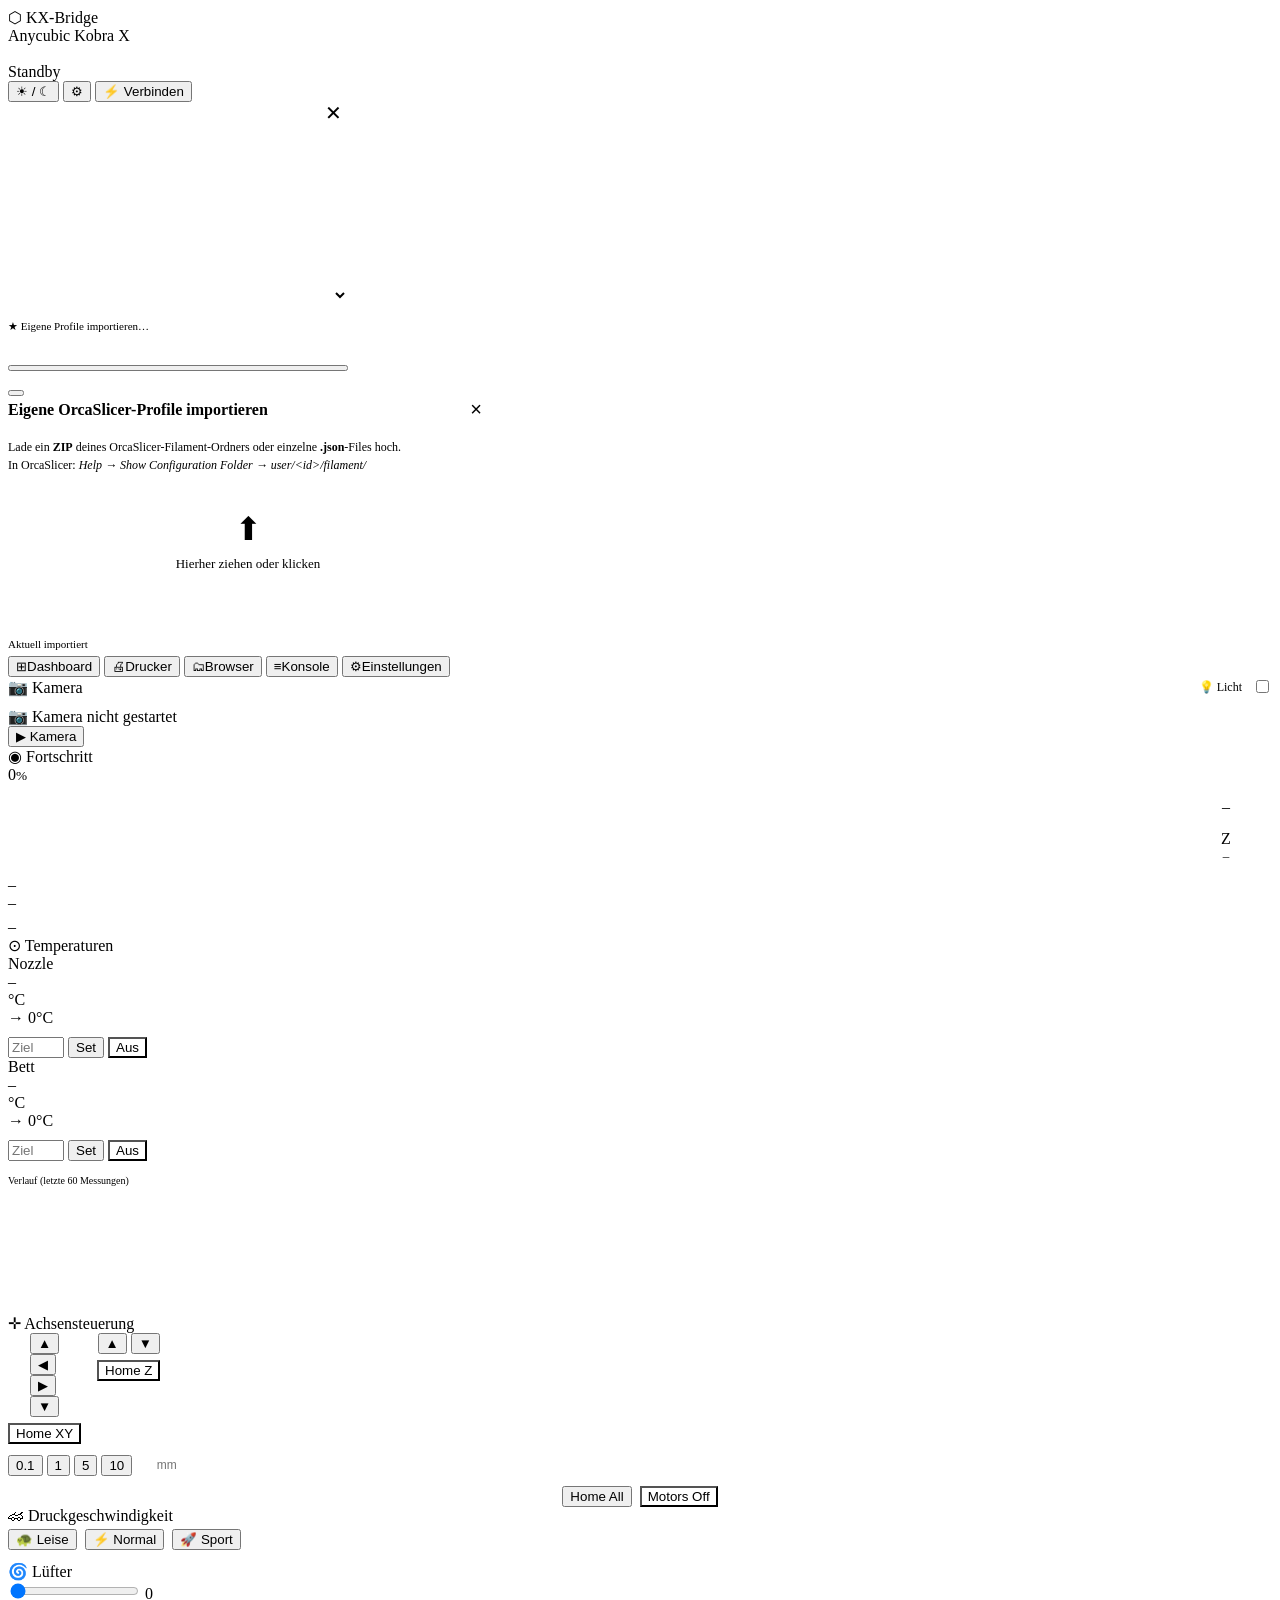
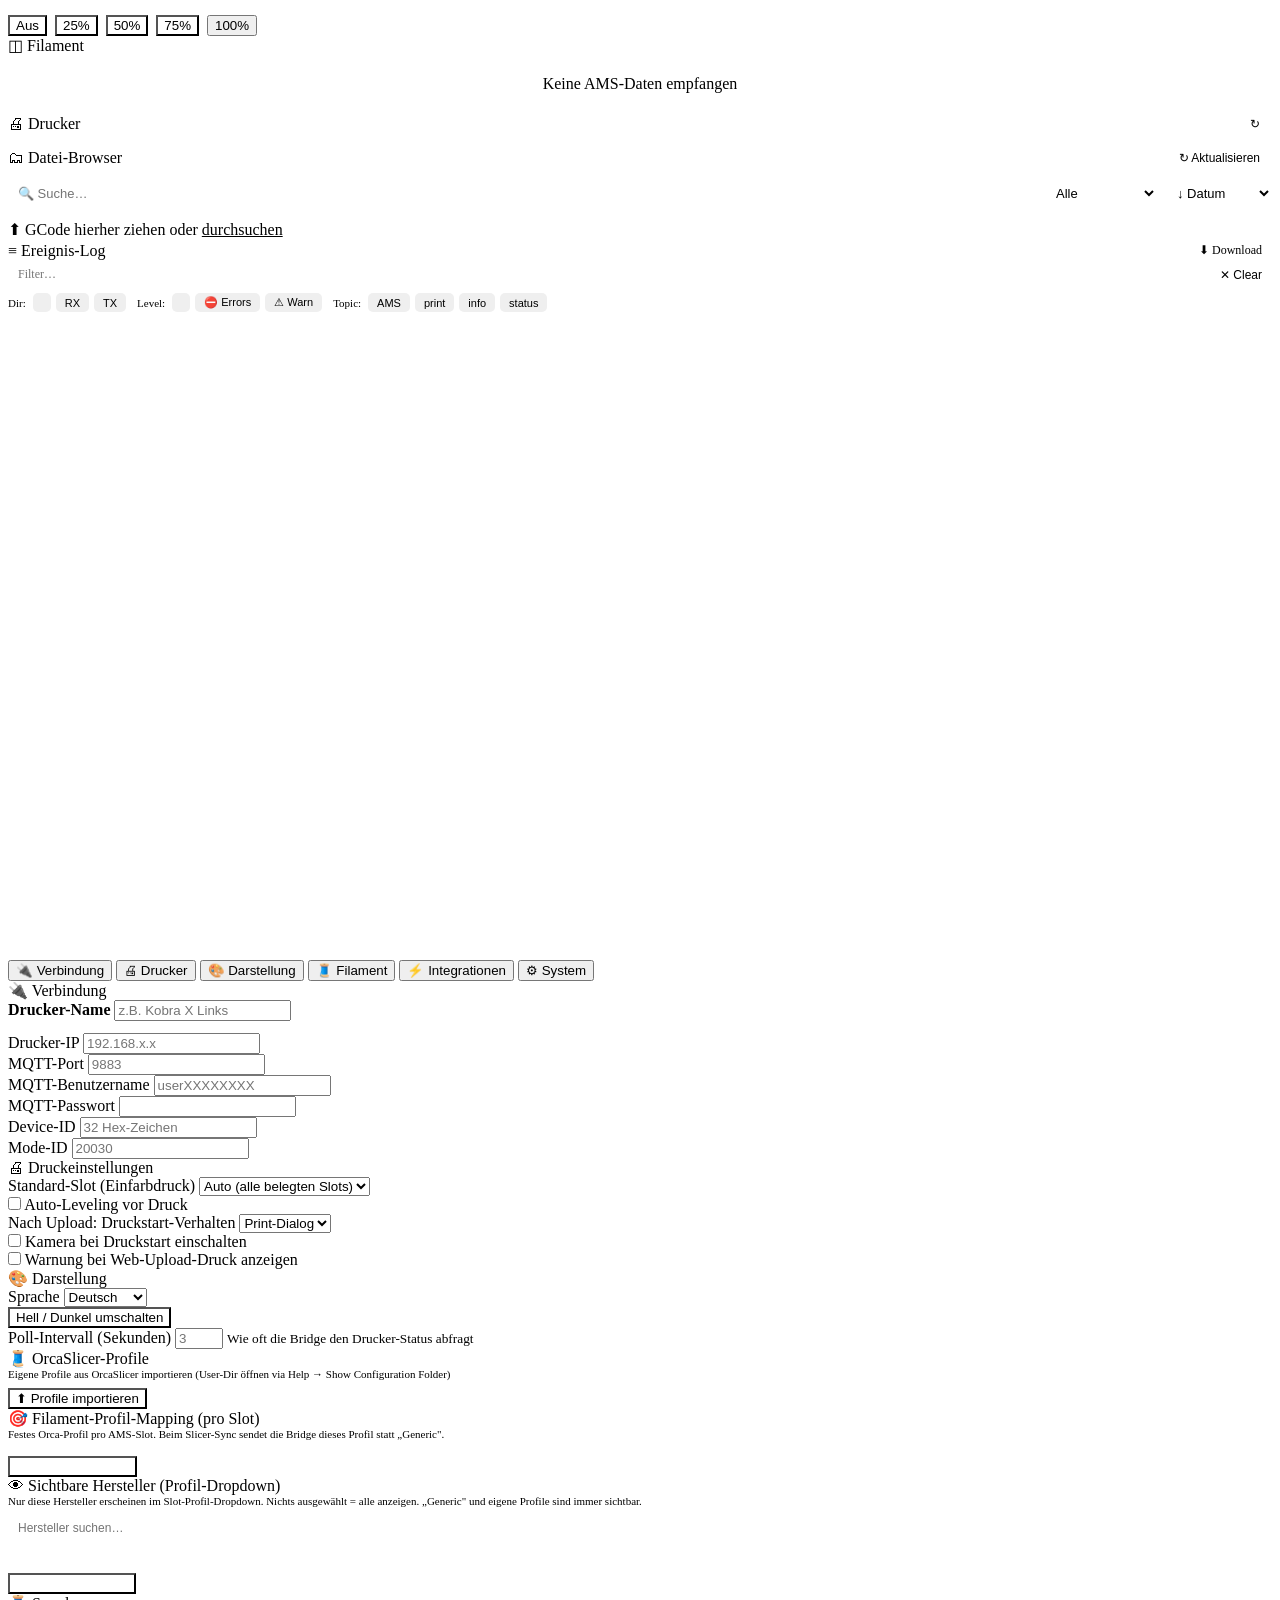
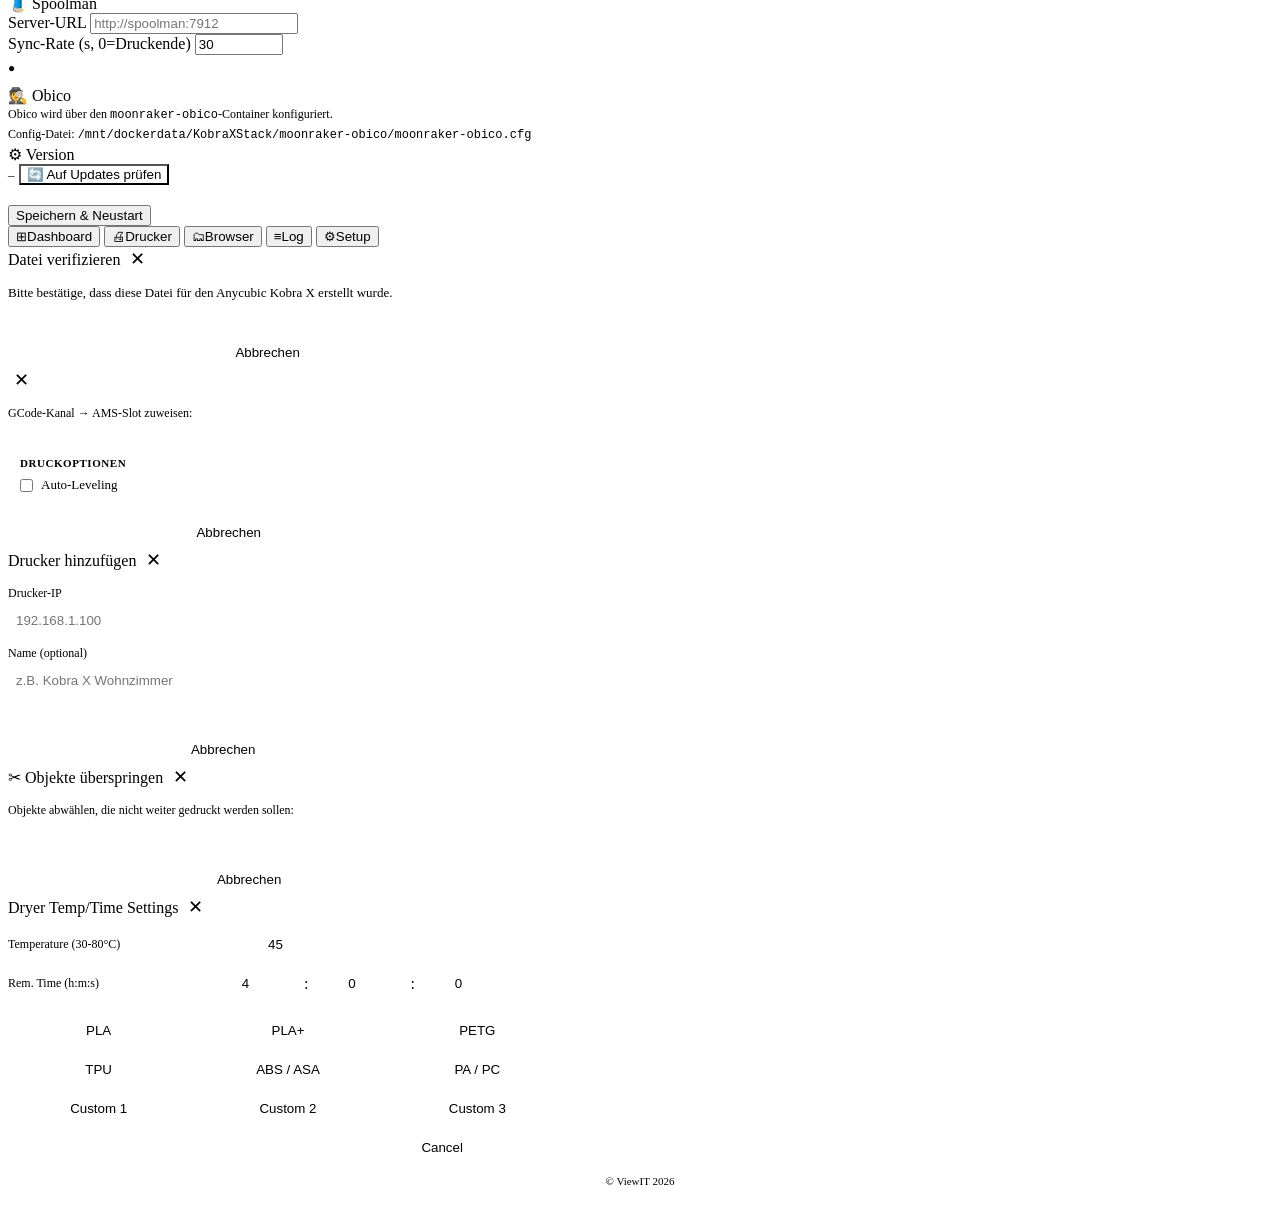
==== web/themes/default/index.html @ 74fc2dda "feat: color picker, unified UI styling, filament mismatch detection, Spoolman slot assignment - Slot" ====
<!DOCTYPE html>
<html lang="de" data-theme="dark">
<head>
<meta charset="utf-8">
<meta name="viewport" content="width=device-width,initial-scale=1">
<title>KX-Bridge</title>
<link rel="stylesheet" href="/kx/ui/style.css">
<link rel="stylesheet" href="/kx/ui/lib/pickr-nano.min.css">
<script src="/kx/ui/lib/pickr.min.js"></script>
<body>

<div id="conn-error-banner" style="display:none;background:#c0392b;color:#fff;padding:10px 18px;font-size:14px;text-align:center;position:sticky;top:0;z-index:999;"></div>
<div id="file-ready-banner" style="display:none;background:#1a6e3c;color:#fff;padding:10px 18px;font-size:14px;text-align:center;position:sticky;top:0;z-index:998;display:none;align-items:center;justify-content:center;gap:12px;flex-wrap:wrap">
  <span>📄 <span id="file-ready-name"></span></span>
  <button id="file-ready-btn" onclick="startReadyFile()"
    style="padding:5px 16px;background:#fff;color:#1a6e3c;border:none;border-radius:6px;font-weight:700;cursor:pointer;font-size:13px"></button>
  <button id="file-slots-btn" onclick="startReadyFileWithSlots()"
    style="padding:5px 16px;background:rgba(255,255,255,0.15);color:#fff;border:1px solid rgba(255,255,255,0.5);border-radius:6px;font-weight:700;cursor:pointer;font-size:13px"></button>
  <button id="file-cancel-btn" onclick="cancelReadyFile()"
    style="padding:5px 16px;background:rgba(255,255,255,0.15);color:#fff;border:1px solid rgba(255,255,255,0.5);border-radius:6px;font-weight:700;cursor:pointer;font-size:13px"></button>
</div>

<header>
  <div class="logo">⬡ KX-Bridge</div>
  <div style="flex:1"></div>
  <div id="printer-dropdown-wrap" style="display:none;position:relative">
    <button id="printer-dropdown-btn" onclick="togglePrinterDropdown()" style="background:var(--raised);border:1px solid var(--border);border-radius:6px;padding:4px 10px;color:var(--txt);cursor:pointer;font-size:13px;display:flex;align-items:center;gap:6px">
      <span id="h-pname">Anycubic Kobra X</span><span style="opacity:.5">▾</span>
    </button>
    <div id="printer-dropdown-menu" style="display:none;position:absolute;top:calc(100% + 4px);right:0;background:var(--card);border:1px solid var(--border);border-radius:8px;min-width:200px;z-index:200;box-shadow:0 4px 16px #0006;overflow:hidden">
    </div>
  </div>
  <div id="h-pname-single" class="hname">Anycubic Kobra X</div>
  <span id="h-version" style="font-size:11px;opacity:.5;margin-left:6px"></span>
  <div class="hbadge" id="h-badge"><span class="dot"></span><span id="h-state">Standby</span></div>
  <button class="theme-btn" onclick="toggleTheme()">☀ / ☾</button>
  <button class="theme-btn" onclick="showPanel('settings')" id="settings-btn" title="Einstellungen">⚙</button>
  <button class="conn-btn disconnected" id="conn-btn" onclick="toggleConnection()">⚡ Verbinden</button>
</header>

<!-- ═══ SETTINGS MODAL ═══ -->
<!-- Settings-Modal entfernt — jetzt #panel-settings (Master-Detail im Main-Bereich) -->

<!-- ═══ AMS SLOT EDIT DIALOG ═══ -->
<div class="modal-overlay" id="slot-edit-modal" onclick="if(event.target===this)closeSlotEdit()">
  <div class="modal-box" style="max-width:340px">
    <div style="display:flex;justify-content:space-between;align-items:center;margin-bottom:16px">
      <span class="modal-title" id="slot-edit-title"></span>
      <button onclick="closeSlotEdit()" style="background:none;border:none;color:var(--txt2);font-size:20px;cursor:pointer;line-height:1">✕</button>
    </div>
    <div style="display:flex;align-items:flex-start;gap:16px;margin-bottom:12px">
      <div id="slot-edit-preview" style="width:56px;height:56px;border-radius:50%;border:3px solid rgba(255,255,255,.2);flex-shrink:0;margin-top:4px"></div>
      <div style="flex:1;min-width:0">
        <div style="font-size:11px;color:var(--txt2);margin-bottom:6px" id="lbl-slot-color"></div>
        <!-- Pickr anchor — JS mounts the picker here -->
        <div id="slot-pickr-anchor"></div>
        <!-- hidden input keeps the hex value for saveSlotEdit() -->
        <input type="hidden" id="slot-edit-color">
      </div>
    </div>
    <!-- Recent color swatches (max 16, localStorage) -->
    <div id="slot-color-swatches" style="display:flex;gap:5px;flex-wrap:wrap;margin-bottom:8px"></div>
    <!-- Copy from slot -->
    <div id="slot-copy-row" style="display:none;margin-bottom:16px">
      <select id="slot-copy-select"
        style="width:100%;padding:5px 8px;background:var(--raised);border:1px solid var(--border);border-radius:6px;color:var(--txt);font-size:12px;box-sizing:border-box"
        onchange="slotCopyColor(this)">
        <option value="" id="lbl-slot-copy-from">Copy color from slot…</option>
      </select>
    </div>
    <div style="margin-bottom:20px">
      <div style="font-size:11px;color:var(--txt2);margin-bottom:6px" id="lbl-slot-material"></div>
      <div style="display:flex;flex-wrap:wrap;gap:6px" id="slot-mat-btns">
      </div>
      <input type="text" id="slot-edit-mat"
        oninput="highlightMatBtn(this.value)"
        style="margin-top:8px;width:100%;padding:6px 10px;background:var(--raised);border:1px solid var(--border);border-radius:6px;color:var(--txt);font-size:13px;box-sizing:border-box">
    </div>
    <!-- Orca-Filament-Profil-Override (für AMS-Sync) -->
    <div style="margin-bottom:20px">
      <div style="font-size:11px;color:var(--txt2);margin-bottom:6px" id="lbl-slot-profile"></div>
      <select id="slot-edit-profile"
        style="width:100%;padding:6px 10px;background:var(--raised);border:1px solid var(--border);border-radius:6px;color:var(--txt);font-size:13px;box-sizing:border-box">
        <option value="" id="slot-profile-default-opt"></option>
      </select>
      <div style="font-size:11px;color:var(--txt2);margin-top:4px" id="slot-profile-hint"></div>
      <a href="#" onclick="event.preventDefault();openProfileImport()"
        style="display:inline-block;margin-top:6px;font-size:11px;color:var(--accent);text-decoration:none"
        id="lbl-slot-profile-import">★ Eigene Profile importieren…</a>
    </div>
    <button class="btn" id="btn-slot-edit-feed" style="width:100%;margin-bottom:8px" onclick="slotEditFeed()"></button>
    <button class="modal-save" id="btn-slot-edit-save" onclick="saveSlotEdit()"></button>
  </div>
</div>

<!-- ═══ ORCA-PROFILE-IMPORT-DIALOG (Issue #41) ═══ -->
<div class="modal-overlay" id="profile-import-modal" onclick="if(event.target===this)closeProfileImport()">
  <div class="modal-box" style="max-width:480px">
    <div style="display:flex;justify-content:space-between;align-items:center;margin-bottom:16px">
      <div style="font-size:16px;font-weight:600" id="profile-import-title">Eigene OrcaSlicer-Profile importieren</div>
      <button onclick="closeProfileImport()" style="background:none;border:none;color:var(--txt2);font-size:20px;cursor:pointer">×</button>
    </div>
    <div style="font-size:12px;color:var(--txt2);margin-bottom:12px;line-height:1.5" id="profile-import-help">
      Lade ein <b>ZIP</b> deines OrcaSlicer-Filament-Ordners oder einzelne <b>.json</b>-Files hoch.<br>
      In OrcaSlicer: <i>Help → Show Configuration Folder → user/&lt;id&gt;/filament/</i>
    </div>
    <div id="profile-import-drop" style="border:2px dashed var(--border);border-radius:8px;padding:24px;text-align:center;cursor:pointer;margin-bottom:12px"
      ondragover="event.preventDefault();this.style.borderColor='var(--accent)'"
      ondragleave="this.style.borderColor='var(--border)'"
      ondrop="event.preventDefault();this.style.borderColor='var(--border)';doProfileImportUpload(event.dataTransfer.files)"
      onclick="document.getElementById('profile-import-file').click()">
      <div style="font-size:32px;margin-bottom:8px">⬆</div>
      <div style="font-size:13px;color:var(--txt2)" id="profile-import-dropmsg">Hierher ziehen oder klicken</div>
      <input type="file" id="profile-import-file" accept=".zip,.json" multiple
        style="display:none" onchange="doProfileImportUpload(this.files);this.value=''">
    </div>
    <div id="profile-import-status" style="font-size:12px;margin-bottom:12px;min-height:18px"></div>
    <div style="font-size:11px;color:var(--txt2);margin-bottom:6px" id="profile-import-list-label">Aktuell importiert</div>
    <div id="profile-import-list" style="max-height:240px;overflow-y:auto;font-size:12px"></div>
  </div>
</div>

<div class="layout">
  <nav class="sidebar">
    <button class="nav-btn active" onclick="showPanel('dashboard')" id="nb-dashboard">
      <span class="nav-icon">⊞</span><span class="nav-text">Dashboard</span></button>
    <button class="nav-btn" onclick="showPanel('printers');loadPrinterTab()" id="nb-printers">
      <span class="nav-icon">🖨</span><span class="nav-text">Drucker</span></button>
    <button class="nav-btn" onclick="showPanel('store');loadStore()" id="nb-store">
      <span class="nav-icon">🗂</span><span class="nav-text">Browser</span></button>
    <button class="nav-btn" onclick="showPanel('console');clearLogBadge()" id="nb-console">
      <span class="nav-icon">≡</span><span class="nav-text">Konsole</span><span id="log-badge" style="display:none;margin-left:4px;background:var(--err);color:#fff;border-radius:10px;font-size:10px;padding:1px 5px;font-weight:700"></span></button>
    <button class="nav-btn" onclick="showPanel('settings')" id="nb-settings">
      <span class="nav-icon">⚙</span><span class="nav-text" id="nav-settings">Einstellungen</span></button>
  </nav>

  <main>
    <!-- ═══ DASHBOARD ═══ -->
    <div class="panel active" id="panel-dashboard">
      <div class="grid">
        <!-- Kamera -->
        <div class="card" style="grid-column:1/-1">
          <div style="display:flex;align-items:center;justify-content:space-between;margin-bottom:10px">
            <div class="card-title" style="margin-bottom:0"><span>📷</span> <span id="d-card-cam">Kamera</span></div>
            <div style="display:flex;align-items:center;gap:10px">
              <span id="d-lbl-light" style="font-size:12px;color:var(--txt2)">💡 Licht</span>
              <label class="toggle">
                <input type="checkbox" id="d-light-toggle" onchange="setLight()">
                <span class="toggle-track"></span>
                <span class="toggle-thumb"></span>
              </label>
            </div>
          </div>
          <div class="cam-wrap" id="cam-wrap">
            <div class="cam-placeholder" id="cam-placeholder"><span id="cam-placeholder-txt">📷 Kamera nicht gestartet</span></div>
            <div class="cam-spinner" id="cam-spinner"></div>
            <img id="cam-img" style="display:none;width:100%;height:auto" alt="Kamera">
            <div class="cam-overlay" id="cam-overlay" style="display:none">
              <div style="font-size:12px;color:#fff" id="cam-fname"></div>
            </div>
            <button class="cam-toggle" onclick="toggleCam()" id="cam-toggle-btn">▶ Kamera</button>
            <button class="cam-toggle" onclick="resetCamera()" id="cam-reset-btn" style="display:none;margin-left:4px" title="Kamera-Stream neu verbinden (nach 429-Sperre)">↺</button>
          </div>
        </div>

        <!-- Fortschritt -->
        <div class="card" style="grid-column:1/-1">
          <div class="card-title"><span>◉</span> <span id="d-card-progress">Fortschritt</span></div>
          <img id="d-thumbnail" src="" alt="" style="display:none;width:100%;max-height:160px;object-fit:contain;border-radius:8px;background:#111;margin-bottom:10px">
          <div class="pct-big"><span id="d-pct">0</span><small>%</small></div>
          <div style="display:flex;align-items:center;gap:10px;margin:8px 0">
            <div class="progress-bar" style="flex:1;margin:0"><div class="progress-fill" id="d-pbar" style="width:0%"></div></div>
            <div style="display:flex;flex-direction:column;gap:4px;flex-shrink:0">
              <div class="time-block" style="padding:6px 10px;min-width:72px;text-align:center">
                <div class="time-label" id="d-lbl-layers"></div>
                <div class="time-val" style="font-size:16px" id="d-layers">–</div>
              </div>
              <div class="time-block" style="padding:4px 10px;min-width:72px;text-align:center">
                <div class="time-label" id="d-lbl-zpos">Z</div>
                <div class="time-val" style="font-size:13px" id="d-zpos">–</div>
              </div>
            </div>
          </div>
          <div class="time-grid">
            <div class="time-block">
              <div class="time-label" id="d-lbl-elapsed"></div>
              <div class="time-val" id="d-elapsed">–</div>
            </div>
            <div class="time-block" id="d-slicer-row" style="display:none">
              <div class="time-label" id="d-slicer-label"></div>
              <div class="time-val" id="d-slicer-time">–</div>
            </div>
            <div class="time-block" style="color:var(--acc)">
              <div class="time-label" id="d-lbl-remain"></div>
              <div class="time-val" id="d-remain" style="color:var(--acc)">–</div>
            </div>
          </div>
          <div class="fname" id="d-fname" title="" style="margin-top:6px">–</div>
          <div class="ctrl-btns" id="d-ctrl-btns" style="margin-top:12px;display:none">
            <button class="btn btn-pause btn-sm" id="d-btn-pause" onclick="togglePauseResume()">⏸ Pause</button>
            <button class="btn btn-skip btn-sm" id="d-btn-skip" onclick="openSkipDialog()" style="display:none">✂ <span id="d-btn-skip-label">Objekte</span></button>
            <button class="btn btn-cancel btn-sm" id="d-btn-cancel" onclick="confirmCancel()">✕ Stopp</button>
          </div>
          <!-- Aktionen für eine geladene, aber nicht laufende Datei (Issue #55) -->
          <div class="ctrl-btns" id="d-idle-btns" style="margin-top:12px;display:none">
            <button class="btn btn-accent btn-sm" id="d-idle-print" onclick="startIdleFile()">▶ <span id="d-idle-print-lbl">Drucken</span></button>
            <button class="btn btn-sm" id="d-idle-slots" onclick="startIdleFileWithSlots()" style="background:var(--raised);color:var(--txt)">⚙ <span id="d-idle-slots-lbl">Slots zuordnen</span></button>
            <button class="btn btn-cancel btn-sm" id="d-idle-clear" onclick="clearIdleFile()">✕ <span id="d-idle-clear-lbl">Leeren</span></button>
          </div>
        </div>

        <!-- Temperatursteuerung + Verlauf -->
        <div class="card" style="grid-column:1/-1">
          <div class="card-title"><span>⊙</span> <span id="d-card-temps">Temperaturen</span></div>
          <div class="temp-card-inner">
            <div class="temp-block">
              <div class="temp-label" id="d-lbl-nozzle">Nozzle</div>
              <div class="temp-row">
                <div class="temp-val" id="d-nt">–</div>
                <div class="temp-unit">°C</div>
              </div>
              <div class="temp-target">→ <span id="d-nt-t">0</span>°C</div>
              <div class="progress-bar" style="margin:8px 0 0">
                <div class="progress-fill" id="d-ntbar" style="width:0%;background:linear-gradient(90deg,var(--accent2),#ffb020)"></div>
              </div>
              <div class="temp-edit" style="margin-top:10px">
                <input type="number" class="temp-input" id="p-nozzle-inp" placeholder="Ziel" min="0" max="300" style="flex:1">
                <button class="btn btn-sm btn-accent" onclick="setNozzle()"><span class="lbl-set">Set</span></button>
                <button class="btn btn-sm" style="background:var(--raised);color:var(--txt)" onclick="document.getElementById('p-nozzle-inp').value=0;setNozzle()"><span class="lbl-off">Aus</span></button>
              </div>
            </div>
            <div class="temp-block">
              <div class="temp-label" id="d-lbl-bed">Bett</div>
              <div class="temp-row">
                <div class="temp-val" id="d-bt">–</div>
                <div class="temp-unit">°C</div>
              </div>
              <div class="temp-target">→ <span id="d-bt-t">0</span>°C</div>
              <div class="progress-bar" style="margin:8px 0 0">
                <div class="progress-fill" id="d-btbar" style="width:0%;background:linear-gradient(90deg,#ff6b35,var(--warn))"></div>
              </div>
              <div class="temp-edit" style="margin-top:10px">
                <input type="number" class="temp-input" id="p-bed-inp" placeholder="Ziel" min="0" max="120" style="flex:1">
                <button class="btn btn-sm btn-accent" onclick="setBed()"><span class="lbl-set">Set</span></button>
                <button class="btn btn-sm" style="background:var(--raised);color:var(--txt)" onclick="document.getElementById('p-bed-inp').value=0;setBed()"><span class="lbl-off">Aus</span></button>
              </div>
            </div>
          </div>
          <div style="margin-top:14px">
            <div style="font-size:10px;color:var(--txt2);margin-bottom:4px" id="d-chart-label">Verlauf (letzte 60 Messungen)</div>
            <canvas id="d-chart" width="800" height="120" style="width:100%;height:120px;background:var(--raised);border-radius:8px"></canvas>
          </div>
        </div>

        <!-- Achsensteuerung -->
        <div class="card">
          <div class="card-title"><span>✛</span> <span id="ptitle-motion-xy">Achsensteuerung</span></div>
          <div style="display:flex;gap:16px;align-items:flex-start;flex-wrap:wrap">
            <!-- XY -->
            <div style="display:flex;flex-direction:column;align-items:center;gap:6px">
              <div class="joypad">
                <div></div>
                <button class="joy" onclick="move(1,1,getStep())" title="Y+">▲</button>
                <div></div>
                <button class="joy" onclick="move(0,-1,getStep())" title="X−">◀</button>
                <div></div>
                <button class="joy" onclick="move(0,1,getStep())" title="X+">▶</button>
                <div></div>
                <button class="joy" onclick="move(1,-1,getStep())" title="Y−">▼</button>
                <div></div>
              </div>
              <button class="btn btn-sm" style="background:var(--raised);color:var(--txt);width:100%" onclick="homeXY()"><span class="lbl-home-xy">Home XY</span></button>
            </div>
            <!-- Z -->
            <div style="display:flex;flex-direction:column;align-items:center;gap:6px">
              <div class="joypad" style="grid-template-columns:52px;grid-template-rows:repeat(2,52px)">
                <button class="joy" onclick="move(2,1,getStep())" title="Z+">▲</button>
                <button class="joy" onclick="move(2,-1,getStep())" title="Z−">▼</button>
              </div>
              <button class="btn btn-sm" style="background:var(--raised);color:var(--txt);width:100%" onclick="homeZ()"><span class="lbl-home-z">Home Z</span></button>
            </div>
          </div>
          <!-- Einheitliche Step-Size -->
          <div style="display:flex;align-items:center;gap:6px;margin-top:10px;flex-wrap:wrap">
            <div class="step-btns" style="margin-top:0">
              <button class="step-btn" onclick="setStep(this,0.1)">0.1</button>
              <button class="step-btn active" onclick="setStep(this,1)">1</button>
              <button class="step-btn" onclick="setStep(this,5)">5</button>
              <button class="step-btn" onclick="setStep(this,10)">10</button>
            </div>
            <input id="step-custom" type="number" min="0.1" max="260" step="0.1"
              placeholder="mm"
              style="width:60px;padding:4px 6px;font-size:12px;border-radius:6px;border:1px solid var(--border);background:var(--raised);color:var(--txt);text-align:center"
              oninput="setStepCustom(this)">
          </div>
          <!-- Globale Befehle zentriert -->
          <div style="display:flex;justify-content:center;gap:8px;margin-top:10px">
            <button class="btn btn-sm btn-accent" onclick="homeAll()"><span class="lbl-home-all">Home All</span></button>
            <button class="btn btn-sm" style="background:var(--raised);color:var(--txt)" onclick="disableMotors()"><span class="lbl-disable-motors">Motors Off</span></button>
          </div>
        </div>

        <!-- Print Speed -->
        <div class="card">
          <div class="card-title"><span>🏎</span> <span id="d-card-speed">Druckgeschwindigkeit</span></div>
          <div style="display:flex;gap:8px;margin-top:4px">
            <button class="spd-btn" id="d-spd-1" onclick="setSpeed(1)">
              <span class="spd-icon">🐢</span>
              <span id="d-spd-lbl-1">Leise</span>
            </button>
            <button class="spd-btn spd-active" id="d-spd-2" onclick="setSpeed(2)">
              <span class="spd-icon">⚡</span>
              <span id="d-spd-lbl-2">Normal</span>
            </button>
            <button class="spd-btn" id="d-spd-3" onclick="setSpeed(3)">
              <span class="spd-icon">🚀</span>
              <span id="d-spd-lbl-3">Sport</span>
            </button>
          </div>
          <div class="spd-bar" style="margin-top:12px">
            <div class="spd-bar-fill" id="d-spd-bar" style="width:50%"></div>
          </div>
        </div>

        <!-- Lüfter -->
        <div class="card">
          <div class="card-title"><span>🌀</span> <span id="d-card-lightfan">Lüfter</span></div>
          <div class="slider-row">
            <input type="range" class="slider" min="0" max="100" value="0" id="d-fan" oninput="document.getElementById('d-fan-val').textContent=this.value" onchange="setFan()">
            <span class="slider-val" id="d-fan-val">0</span>
          </div>
          <div style="margin-top:12px;display:flex;gap:8px;flex-wrap:wrap">
            <button class="btn btn-sm" style="background:var(--raised);color:var(--txt)" onclick="quickFan(0)">Aus</button>
            <button class="btn btn-sm" style="background:var(--raised);color:var(--txt)" onclick="quickFan(25)">25%</button>
            <button class="btn btn-sm" style="background:var(--raised);color:var(--txt)" onclick="quickFan(50)">50%</button>
            <button class="btn btn-sm" style="background:var(--raised);color:var(--txt)" onclick="quickFan(75)">75%</button>
            <button class="btn btn-sm btn-accent" onclick="quickFan(100)">100%</button>
          </div>
        </div>

        <div id="d-ace-dry-wrap" style="display:none">
          <div id="d-ace-dry-grid" style="display:contents"></div>
        </div>

        <!-- AMS -->
        <div class="card" style="grid-column:1/-1" id="d-ams-card">
          <div class="card-title"><span>◫</span> <span id="d-card-ams">Filament</span></div>
          <div class="ams-slots" id="ams-slots">
            <div style="grid-column:1/-1;text-align:center;color:var(--txt2);padding:20px" id="ams-no-data">Keine AMS-Daten empfangen</div>
          </div>
        </div>
      </div>
    </div>

    <!-- ═══ CONSOLE ═══ -->
    <!-- ═══ DRUCKER ═══ -->
    <div class="panel" id="panel-printers">
      <div class="card">
        <div class="card-title" style="display:flex;justify-content:space-between;align-items:center;margin-bottom:12px">
          <span id="printers-panel-title">🖨 Drucker</span>
          <div style="display:flex;gap:8px">
            <button onclick="openAddPrinterDialog()" style="font-size:12px;padding:4px 12px;background:var(--accent);border:none;border-radius:6px;color:#fff;cursor:pointer;font-weight:600">+ <span id="add-printer-btn-label">Drucker hinzufügen</span></button>
            <button onclick="loadPrinterTab()" style="font-size:12px;padding:4px 12px;background:var(--raised);border:1px solid var(--border);border-radius:6px;color:var(--txt2);cursor:pointer">↻</button>
          </div>
        </div>
        <div id="printers-grid" style="display:grid;grid-template-columns:repeat(auto-fill,minmax(260px,1fr));gap:14px"></div>
      </div>
    </div>

    <!-- ═══ GCODE STORE ═══ -->
    <div class="panel" id="panel-store">
      <div class="card">
        <div class="card-title" style="display:flex;justify-content:space-between;align-items:center;margin-bottom:10px">
          <span id="store-panel-title">🗂 Datei-Browser</span>
          <button id="store-refresh-btn" onclick="loadStore()" style="font-size:12px;padding:4px 12px;background:var(--raised);border:1px solid var(--border);border-radius:6px;color:var(--txt2);cursor:pointer">↻ Aktualisieren</button>
        </div>
        <div style="display:flex;gap:8px;margin-bottom:12px;flex-wrap:wrap">
          <input id="store-search" type="text" placeholder="🔍 Suche…" oninput="renderStore()"
            style="flex:1;min-width:140px;padding:6px 10px;background:var(--raised);border:1px solid var(--border);border-radius:6px;color:var(--txt);font-size:13px">
          <select id="store-filter" onchange="renderStore()"
            style="padding:6px 8px;background:var(--raised);border:1px solid var(--border);border-radius:6px;color:var(--txt);font-size:13px">
            <option value="all" id="sf-all">Alle</option>
            <option value="completed" id="sf-ok">✓ Erfolgreich</option>
            <option value="failed" id="sf-err">✗ Fehler</option>
            <option value="never" id="sf-new">Neu</option>
          </select>
          <select id="store-sort" onchange="renderStore()"
            style="padding:6px 8px;background:var(--raised);border:1px solid var(--border);border-radius:6px;color:var(--txt);font-size:13px">
            <option value="date_desc" id="ss-date">↓ Datum</option>
            <option value="name_asc" id="ss-name">A–Z Name</option>
            <option value="duration_asc" id="ss-dur">⏱ Druckzeit</option>
          </select>
        </div>
        <div id="store-upload-zone" onclick="document.getElementById('store-upload-input').click()"
          ondragover="event.preventDefault();this.classList.add('drag-over')"
          ondragleave="this.classList.remove('drag-over')"
          ondrop="event.preventDefault();this.classList.remove('drag-over');uploadGcode(event.dataTransfer.files[0])">
          <input type="file" id="store-upload-input" accept=".gcode,.bgcode"
            style="display:none" onchange="uploadGcode(this.files[0]);this.value=''">
          <span id="store-upload-icon">⬆</span>
          <span id="store-upload-label"><span id="store-upload-label-prefix">GCode hierher ziehen oder </span><u id="store-upload-label-browse">durchsuchen</u></span>
          <span id="store-upload-status" style="display:none"></span>
        </div>
        <div id="store-empty" style="display:none;color:var(--txt2);text-align:center;padding:40px 0;font-size:14px">
        </div>
        <div id="store-grid" style="display:grid;grid-template-columns:repeat(auto-fill,minmax(200px,1fr));gap:14px"></div>
      </div>
    </div>

    <div class="panel" id="panel-console">
      <div class="card">
        <div class="card-title" style="display:flex;justify-content:space-between;align-items:center">
          <span><span>≡</span> <span id="ptitle-console">Ereignis-Log</span></span>
          <a id="btn-log-dl" href="/api/log/download" download
             style="font-size:12px;padding:4px 10px;background:var(--raised);border-radius:6px;color:var(--txt2);text-decoration:none">⬇ Download</a>
        </div>
        <div style="display:flex;gap:6px;margin-bottom:6px;flex-wrap:wrap;align-items:center">
          <input id="log-filter" type="text" placeholder="Filter…"
            oninput="renderLog()"
            style="flex:1;min-width:120px;padding:5px 10px;background:var(--raised);border:1px solid var(--border);border-radius:6px;color:var(--txt);font-size:12px;font-family:var(--mono)">
          <button id="btn-autoscroll" onclick="toggleAutoScroll()"
            style="font-size:12px;padding:5px 10px;border-radius:6px;border:1px solid var(--border);background:var(--accent);color:#fff;cursor:pointer;white-space:nowrap">⬇ Auto</button>
          <button onclick="consoleLogs=[];renderLog()"
            style="font-size:12px;padding:5px 10px;border-radius:6px;border:1px solid var(--border);background:var(--raised);color:var(--txt2);cursor:pointer">✕ Clear</button>
        </div>
        <div style="display:flex;gap:5px;margin-bottom:8px;flex-wrap:wrap">
          <span style="font-size:11px;color:var(--txt2);align-self:center;margin-right:2px">Dir:</span>
          <button class="log-dir-btn active" id="logdir-all"  onclick="setLogDir('all')"  style="font-size:11px;padding:3px 9px;border-radius:5px;border:1px solid var(--border);cursor:pointer"></button>
          <button class="log-dir-btn"        id="logdir-rx"   onclick="setLogDir('rx')"   style="font-size:11px;padding:3px 9px;border-radius:5px;border:1px solid var(--border);cursor:pointer">RX</button>
          <button class="log-dir-btn"        id="logdir-tx"   onclick="setLogDir('tx')"   style="font-size:11px;padding:3px 9px;border-radius:5px;border:1px solid var(--border);cursor:pointer">TX</button>
          <span style="font-size:11px;color:var(--txt2);align-self:center;margin-left:6px;margin-right:2px" id="log-lbl-level">Level:</span>
          <button class="log-lvl-btn active" id="loglvl-all"  onclick="setLogLevel('all')"  style="font-size:11px;padding:3px 9px;border-radius:5px;border:1px solid var(--border);cursor:pointer"></button>
          <button class="log-lvl-btn"        id="loglvl-err"  onclick="setLogLevel('err')"  style="font-size:11px;padding:3px 9px;border-radius:5px;border:1px solid var(--border);cursor:pointer">⛔ Errors</button>
          <button class="log-lvl-btn"        id="loglvl-warn" onclick="setLogLevel('warn')" style="font-size:11px;padding:3px 9px;border-radius:5px;border:1px solid var(--border);cursor:pointer">⚠ Warn</button>
          <span style="font-size:11px;color:var(--txt2);align-self:center;margin-left:6px;margin-right:2px">Topic:</span>
          <button class="log-topic-btn" data-topic="multiColorBox" onclick="setLogTopic('multiColorBox')" style="font-size:11px;padding:3px 9px;border-radius:5px;border:1px solid var(--border);cursor:pointer">AMS</button>
          <button class="log-topic-btn" data-topic="print"         onclick="setLogTopic('print')"         style="font-size:11px;padding:3px 9px;border-radius:5px;border:1px solid var(--border);cursor:pointer">print</button>
          <button class="log-topic-btn" data-topic="info"          onclick="setLogTopic('info')"          style="font-size:11px;padding:3px 9px;border-radius:5px;border:1px solid var(--border);cursor:pointer">info</button>
          <button class="log-topic-btn" data-topic="status"        onclick="setLogTopic('status')"        style="font-size:11px;padding:3px 9px;border-radius:5px;border:1px solid var(--border);cursor:pointer">status</button>
        </div>
        <div class="console" id="console-log" style="height:calc(100vh - 260px);min-height:160px" onscroll="onLogScroll()"></div>
      </div>
    </div>

    <!-- ═══ EINSTELLUNGEN ═══ -->
    <div class="panel" id="panel-settings">
      <div class="settings-wrap">
        <div class="settings-cats">
          <button class="set-cat active" id="setcat-connection" onclick="showSettingsCat('connection')"><span>🔌</span> <span id="setcat-lbl-connection">Verbindung</span></button>
          <button class="set-cat" id="setcat-printer" onclick="showSettingsCat('printer')"><span>🖨</span> <span id="setcat-lbl-printer">Drucker</span></button>
          <button class="set-cat" id="setcat-display" onclick="showSettingsCat('display')"><span>🎨</span> <span id="setcat-lbl-display">Darstellung</span></button>
          <button class="set-cat" id="setcat-filament" onclick="showSettingsCat('filament')"><span>🧵</span> <span id="setcat-lbl-filament">Filament</span></button>
          <button class="set-cat" id="setcat-integrations" onclick="showSettingsCat('integrations')"><span>⚡</span> <span id="setcat-lbl-integrations">Integrationen</span></button>
          <button class="set-cat" id="setcat-system" onclick="showSettingsCat('system')"><span>⚙</span> <span id="setcat-lbl-system">System</span></button>
        </div>

        <div class="settings-content">
          <!-- Verbindung -->
          <div class="set-group active" id="setgrp-connection">
            <div class="card">
              <div class="card-title"><span>🔌</span> <span id="modal-sec-connection">Verbindung</span></div>
              <div class="modal-field" style="margin-bottom:12px">
                <label id="lbl-printer-name" style="font-weight:600">Drucker-Name</label>
                <input type="text" id="s-printer-name" placeholder="z.B. Kobra X Links">
              </div>
              <div class="modal-field">
                <label id="lbl-printer-ip">Drucker-IP</label>
                <input type="text" id="s-printer-ip" placeholder="192.168.x.x">
                <small id="lbl-ip-hint" style="color:#f80;display:none"></small>
              </div>
              <div class="modal-field">
                <label id="lbl-mqtt-port">MQTT-Port</label>
                <input type="number" id="s-mqtt-port" placeholder="9883">
              </div>
              <div class="modal-field">
                <label id="lbl-username">MQTT-Benutzername</label>
                <input type="text" id="s-username" placeholder="userXXXXXXXX" autocomplete="new-password">
              </div>
              <div class="modal-field">
                <label id="lbl-password">MQTT-Passwort</label>
                <input type="password" id="s-password" autocomplete="new-password">
              </div>
              <div class="modal-field">
                <label id="lbl-device-id">Device-ID</label>
                <input type="text" id="s-device-id" placeholder="32 Hex-Zeichen">
              </div>
              <div class="modal-field">
                <label id="lbl-mode-id">Mode-ID</label>
                <input type="text" id="s-mode-id" placeholder="20030">
              </div>
            </div>
          </div>

          <!-- Drucker -->
          <div class="set-group" id="setgrp-printer">
            <div class="card">
              <div class="card-title"><span>🖨</span> <span id="modal-sec-print">Druckeinstellungen</span></div>
              <div class="modal-field">
                <label id="lbl-default-slot">Standard-Slot (Einfarbdruck)</label>
                <select id="s-default-slot">
                  <option value="auto" id="opt-slot-auto">Auto (alle belegten Slots)</option>
                  <option value="0" id="opt-slot-0">Slot 1</option>
                  <option value="1" id="opt-slot-1">Slot 2</option>
                  <option value="2" id="opt-slot-2">Slot 3</option>
                  <option value="3" id="opt-slot-3">Slot 4</option>
                </select>
              </div>
              <div class="modal-field" style="flex-direction:row;align-items:center;gap:10px">
                <input type="checkbox" id="s-auto-leveling" style="width:auto;margin:0">
                <label id="lbl-auto-leveling" style="margin:0;cursor:pointer" for="s-auto-leveling">Auto-Leveling vor Druck</label>
              </div>
              <div class="modal-field">
                <label id="lbl-file-ready-mode">Nach Upload: Druckstart-Verhalten</label>
                <select id="s-file-ready-mode">
                  <option value="1" id="opt-file-ready-dialog">Print-Dialog</option>
                  <option value="0" id="opt-file-ready-banner">Print-Leiste</option>
                </select>
              </div>
              <div class="modal-field" style="flex-direction:row;align-items:center;gap:10px">
                <input type="checkbox" id="s-camera-on-print" style="width:auto;margin:0">
                <label id="lbl-camera-on-print" style="margin:0;cursor:pointer" for="s-camera-on-print">Kamera bei Druckstart einschalten</label>
              </div>
              <div class="modal-field" style="flex-direction:row;align-items:center;gap:10px">
                <input type="checkbox" id="s-web-upload-warning" style="width:auto;margin:0">
                <label id="lbl-web-upload-warning" style="margin:0;cursor:pointer" for="s-web-upload-warning">Warnung bei Web-Upload-Druck anzeigen</label>
              </div>
            </div>
          </div>

          <!-- Darstellung -->
          <div class="set-group" id="setgrp-display">
            <div class="card">
              <div class="card-title"><span>🎨</span> <span id="setcat-lbl-display2">Darstellung</span></div>
              <div class="modal-field">
                <label id="lbl-set-lang">Sprache</label>
                <select id="s-lang-select" onchange="setLanguage(this.value)">
                  <option value="de">Deutsch</option>
                  <option value="en">English</option>
                  <option value="es">Espanol</option>
                  <option value="fr">Français</option>
                  <option value="it">Italiano</option>
                  <option value="zh-cn">中文(简体)</option>
                </select>
              </div>
              <div class="modal-field" style="flex-direction:row;align-items:center;gap:10px">
                <button class="btn btn-sm" style="background:var(--raised);color:var(--txt)" onclick="toggleTheme()"><span id="lbl-set-theme">Hell / Dunkel umschalten</span></button>
              </div>
              <div class="modal-field">
                <label id="lbl-poll-interval">Poll-Intervall (Sekunden)</label>
                <input type="number" id="s-poll-interval" min="1" max="60" step="1" placeholder="3" oninput="onPollIntervalInput()">
                <small style="color:var(--txt2)" id="lbl-poll-hint">Wie oft die Bridge den Drucker-Status abfragt</small>
              </div>
            </div>
          </div>

          <!-- Filament -->
          <div class="set-group" id="setgrp-filament">
            <div class="card">
              <div class="card-title"><span>🧵</span> <span id="modal-sec-orca-profiles">OrcaSlicer-Profile</span></div>
              <div style="font-size:11px;color:var(--txt2);margin-bottom:8px" id="orca-profiles-hint">
                Eigene Profile aus OrcaSlicer importieren (User-Dir öffnen via Help → Show Configuration Folder)
              </div>
              <div id="orca-profiles-list" style="margin-bottom:8px;font-size:12px;color:var(--txt2)"></div>
              <button class="btn btn-sm" id="btn-orca-profiles-import" onclick="openProfileImport()"
                style="background:var(--raised);color:var(--txt)">
                ⬆ <span id="lbl-orca-profiles-import">Profile importieren</span>
              </button>
            </div>
            <div class="card">
              <div class="card-title"><span>🎯</span> <span id="lbl-filament-mapping">Filament-Profil-Mapping (pro Slot)</span></div>
              <div style="font-size:11px;color:var(--txt2);margin-bottom:8px" id="filament-mapping-hint">
                Festes Orca-Profil pro AMS-Slot. Beim Slicer-Sync sendet die Bridge dieses Profil statt „Generic".
              </div>
              <div id="filament-mapping-list"></div>
              <button class="btn btn-sm" style="background:var(--accent);color:#fff;margin-top:8px" onclick="saveFilamentMapping()"><span id="lbl-filament-mapping-save">Mapping speichern</span></button>
            </div>
            <div class="card">
              <div class="card-title"><span>👁</span> <span id="lbl-visible-vendors">Sichtbare Hersteller (Profil-Dropdown)</span></div>
              <div style="font-size:11px;color:var(--txt2);margin-bottom:8px" id="visible-vendors-hint">
                Nur diese Hersteller erscheinen im Slot-Profil-Dropdown. Nichts ausgewählt = alle anzeigen. „Generic" und eigene Profile sind immer sichtbar.
              </div>
              <input type="text" id="vendor-filter-search" placeholder="Hersteller suchen…" oninput="renderVendorChecklist()"
                style="width:100%;padding:6px 10px;margin-bottom:8px;background:var(--raised);border:1px solid var(--border);border-radius:6px;color:var(--txt);font-size:12px">
              <div id="visible-vendors-list" style="max-height:260px;overflow-y:auto;border:1px solid var(--border);border-radius:6px;padding:8px"></div>
              <button class="btn btn-sm" style="background:var(--accent);color:#fff;margin-top:8px" onclick="saveVisibleVendors()"><span id="lbl-visible-vendors-save">Auswahl speichern</span></button>
            </div>
            <div class="card" id="spoolman-slot-card" style="display:none">
              <div class="card-title"><span>🧵</span> <span id="lbl-spoolman-slot-assign">Spoolman — Slot-Zuordnung</span></div>
              <div style="font-size:11px;color:var(--txt2);margin-bottom:10px" id="lbl-spoolman-slot-hint">Spoolman-Spool pro AMS-Slot zuweisen. Der Verbrauch wird beim Druck automatisch gemeldet.</div>
              <div id="spoolman-slot-rows" style="display:flex;flex-direction:column;gap:8px"></div>
              <button class="btn btn-sm" style="background:var(--accent);color:#fff;margin-top:10px" onclick="saveSpoolmanSlots()"><span id="lbl-spoolman-slot-save">Zuordnung speichern</span></button>
            </div>
          </div>

          <!-- Integrationen -->
          <div class="set-group" id="setgrp-integrations">
            <!-- Spoolman -->
            <div class="card">
              <div class="card-title"><span>🧵</span> <span id="modal-sec-spoolman">Spoolman</span></div>
              <div class="set-row">
                <label id="lbl-spoolman-url">Server-URL</label>
                <input type="text" id="s-spoolman-url" placeholder="http://spoolman:7912" style="width:200px">
              </div>
              <div class="set-row">
                <label id="lbl-spoolman-sync-rate">Sync-Rate (s, 0=Druckende)</label>
                <input type="number" id="s-spoolman-sync-rate" min="0" max="3600" value="30" style="width:80px">
              </div>
              <div id="spoolman-status-row" style="margin-top:6px;font-size:12px;color:var(--txt2)">
                <span id="spoolman-status-dot">●</span> <span id="spoolman-status-lbl"></span>
              </div>
            </div>
            <!-- Obico -->
            <div class="card" style="margin-top:10px">
              <div class="card-title"><span>🕵</span> <span id="modal-sec-obico">Obico</span></div>
              <div style="font-size:12px;color:var(--txt2);line-height:1.6" id="obico-info-box">
                Obico wird über den <code>moonraker-obico</code>-Container konfiguriert.<br>
                Config-Datei: <code id="obico-cfg-path">/mnt/dockerdata/KobraXStack/moonraker-obico/moonraker-obico.cfg</code>
              </div>
            </div>
          </div>

          <!-- System -->
          <div class="set-group" id="setgrp-system">
            <div class="card">
              <div class="card-title"><span>⚙</span> <span id="modal-sec-version">Version</span></div>
              <div class="update-row">
                <span id="s-version-label" style="font-size:13px;color:var(--txt)">–</span>
                <button class="btn btn-sm" style="background:var(--raised);color:var(--txt)" onclick="checkUpdate()" id="btn-update-check">🔄 <span id="lbl-update-check">Auf Updates prüfen</span></button>
              </div>
              <div class="update-status" id="update-status" style="margin-top:6px"></div>
              <button class="btn btn-sm btn-accent" id="btn-update-apply" style="display:none;margin-top:8px" onclick="applyUpdate()">
                <span id="lbl-update-apply">Jetzt installieren</span>
              </button>
              <div id="update-changelog" style="display:none;margin-top:10px;background:var(--raised);border-radius:6px;padding:10px;font-size:11px;font-family:var(--mono);color:var(--txt2);white-space:pre-wrap;max-height:180px;overflow-y:auto;line-height:1.6"></div>
            </div>
          </div>

          <button class="modal-save" onclick="saveSettings()" id="btn-save-settings" style="margin-top:14px">Speichern &amp; Neustart</button>
        </div>
      </div>
    </div>
  </main>
</div>

<nav class="bottom-nav">
  <button class="bnav-btn active" onclick="showPanel('dashboard')" id="bnb-dashboard"><span class="bnav-icon">⊞</span>Dashboard</button>
  <button class="bnav-btn" onclick="showPanel('printers');loadPrinterTab()" id="bnb-printers"><span class="bnav-icon">🖨</span>Drucker</button>
  <button class="bnav-btn" onclick="showPanel('store');loadStore()" id="bnb-store"><span class="bnav-icon">🗂</span>Browser</button>
  <button class="bnav-btn" onclick="showPanel('console');clearLogBadge()" id="bnb-console"><span class="bnav-icon">≡</span>Log<span id="log-badge-bot" style="display:none;margin-left:3px;background:var(--err);color:#fff;border-radius:10px;font-size:10px;padding:1px 4px;font-weight:700"></span></button>
  <button class="bnav-btn" onclick="showPanel('settings')" id="bnb-settings"><span class="bnav-icon">⚙</span>Setup</button>
</nav>


<!-- Web-Upload-Verify-Dialog -->
<div class="modal-overlay" id="store-web-verify-dialog" onclick="if(event.target===this)closeStoreWebVerifyDialog()">
  <div class="modal-box" style="max-width:420px;width:100%">
    <div class="modal-header" style="margin-bottom:14px">
      <span class="modal-title" id="store-web-verify-title">Datei verifizieren</span>
      <button onclick="closeStoreWebVerifyDialog()" style="background:none;border:none;font-size:18px;cursor:pointer;color:var(--txt2)">✕</button>
    </div>
    <p id="store-web-verify-msg" style="font-size:13px;color:var(--txt);margin-bottom:12px">Bitte bestätige, dass diese Datei für den Anycubic Kobra X erstellt wurde.</p>
    <div id="store-web-verify-status" style="font-size:12px;color:var(--txt2);min-height:16px;margin-bottom:8px"></div>
    <div style="display:flex;gap:8px;justify-content:flex-end">
      <button id="store-web-verify-abort" onclick="closeStoreWebVerifyDialog()" style="padding:8px 16px;background:var(--raised);border:1px solid var(--border);border-radius:8px;color:var(--txt);cursor:pointer">Abbrechen</button>
      <button id="store-web-verify-confirm" onclick="confirmStoreWebVerify()" style="padding:8px 18px;background:var(--accent);color:#fff;border:none;border-radius:8px;cursor:pointer;font-weight:600">Bestätigen</button>
    </div>
  </div>
</div>

<!-- Filament-Slot-Dialog -->
<div class="modal-overlay" id="filament-dialog" onclick="if(event.target===this)closeFilamentDialog()">
  <div class="modal-box" style="max-width:380px;width:100%">
    <div class="modal-header" style="margin-bottom:14px">
      <span class="modal-title" id="fd-title" style="font-size:14px;word-break:break-all"></span>
      <button onclick="closeFilamentDialog()" style="background:none;border:none;font-size:18px;cursor:pointer;color:var(--txt2)">✕</button>
    </div>
    <p id="fd-slots-hint" style="font-size:12px;color:var(--txt2);margin-bottom:10px">GCode-Kanal → AMS-Slot zuweisen:</p>
    <div id="fd-mismatch-warn" style="display:none;margin-bottom:10px;padding:8px 10px;background:rgba(255,160,0,.12);border:1px solid rgba(255,160,0,.4);border-radius:8px;font-size:11px;color:#ffa000"></div>
    <div id="fd-slots" style="display:flex;flex-direction:column;gap:8px;margin-bottom:16px"></div>
    <div id="fd-objects-section" style="display:none;margin-bottom:16px">
      <button type="button" id="fd-objects-toggle" onclick="toggleFdObjects()"
        style="display:flex;align-items:center;gap:8px;width:100%;padding:8px 10px;background:var(--raised);border:1px solid var(--border);border-radius:8px;color:var(--txt);cursor:pointer;font-size:12px;text-align:left">
        <span id="fd-objects-arrow" style="font-size:10px;transition:transform .15s">▶</span>
        <span>✂ <span id="fd-objects-toggle-lbl">Objekte überspringen</span></span>
        <span id="fd-objects-count" style="margin-left:auto;color:var(--txt2);font-weight:600"></span>
      </button>
      <div id="fd-objects-body" style="display:none;margin-top:8px">
        <div id="fd-objects-svg" style="display:none;background:var(--raised);border:1px solid var(--border);border-radius:8px;padding:6px;margin-bottom:8px;text-align:center"></div>
        <div id="fd-objects" style="display:flex;flex-direction:column;gap:6px;max-height:140px;overflow-y:auto"></div>
      </div>
    </div>
    <div style="margin-bottom:14px;padding:10px 12px;background:var(--raised);border-radius:8px;border:1px solid var(--border)">
      <div style="font-size:11px;font-weight:600;color:var(--txt2);margin-bottom:8px;text-transform:uppercase;letter-spacing:.05em" id="fd-options-title">Druckoptionen</div>
      <div style="display:flex;align-items:center;gap:8px">
        <input type="checkbox" id="fd-auto-leveling" style="width:auto;margin:0">
        <label for="fd-auto-leveling" style="margin:0;cursor:pointer;font-size:13px" id="fd-lbl-auto-leveling">Auto-Leveling</label>
      </div>
    </div>
    <div id="fd-spoolman-section" style="display:none;margin-bottom:16px;border-top:1px solid var(--border);padding-top:12px">
      <p style="font-size:12px;color:var(--txt2);margin-bottom:8px;display:flex;align-items:center;gap:6px">
        <span id="fd-spoolman-lbl">🧵 Spoolman</span>
        <span id="fd-spoolman-loading" style="display:none;font-size:10px">…</span>
      </p>
      <div id="fd-spoolman-rows" style="display:flex;flex-direction:column;gap:6px"></div>
    </div>
    <div style="display:flex;gap:8px;justify-content:flex-end">
      <button id="fd-cancel" onclick="closeFilamentDialog()" style="padding:8px 16px;background:var(--raised);border:1px solid var(--border);border-radius:8px;color:var(--txt);cursor:pointer">Abbrechen</button>
      <button id="fd-print" onclick="confirmFilamentPrint()" style="padding:8px 18px;background:var(--accent);color:#fff;border:none;border-radius:8px;cursor:pointer;font-weight:600">▶ Drucken</button>
    </div>
  </div>
</div>
<!-- Drucker-hinzufügen-Dialog -->
<div class="modal-overlay" id="add-printer-dialog" onclick="if(event.target===this)closeAddPrinterDialog()">
  <div class="modal-box" style="max-width:380px;width:100%">
    <div class="modal-header" style="margin-bottom:14px">
      <span class="modal-title" id="apd-title">Drucker hinzufügen</span>
      <button onclick="closeAddPrinterDialog()" style="background:none;border:none;font-size:18px;cursor:pointer;color:var(--txt2)">✕</button>
    </div>
    <label id="apd-lbl-ip" style="display:block;font-size:12px;color:var(--txt2);margin-bottom:4px">Drucker-IP</label>
    <input type="text" id="apd-ip" placeholder="192.168.1.100" style="width:100%;box-sizing:border-box;padding:8px;background:var(--raised);border:1px solid var(--border);border-radius:6px;color:var(--txt);margin-bottom:10px">
    <label id="apd-lbl-name" style="display:block;font-size:12px;color:var(--txt2);margin-bottom:4px">Name (optional)</label>
    <input type="text" id="apd-name" placeholder="z.B. Kobra X Wohnzimmer" style="width:100%;box-sizing:border-box;padding:8px;background:var(--raised);border:1px solid var(--border);border-radius:6px;color:var(--txt);margin-bottom:6px">
    <div id="apd-status" style="font-size:12px;margin:8px 0;min-height:16px;color:var(--txt2)"></div>
    <div style="display:flex;gap:8px;justify-content:flex-end">
      <button id="apd-cancel" onclick="closeAddPrinterDialog()" style="padding:8px 16px;background:var(--raised);border:1px solid var(--border);border-radius:8px;color:var(--txt);cursor:pointer">Abbrechen</button>
      <button id="apd-confirm" onclick="confirmAddPrinter()" style="padding:8px 18px;background:var(--accent);color:#fff;border:none;border-radius:8px;cursor:pointer;font-weight:600">Hinzufügen</button>
    </div>
  </div>
</div>
<!-- Mid-Print Skip-Dialog -->
<div class="modal-overlay" id="skip-dialog" onclick="if(event.target===this)closeSkipDialog()">
  <div class="modal-box" style="max-width:420px;width:100%">
    <div class="modal-header" style="margin-bottom:14px">
      <span class="modal-title" id="skip-title">✂ Objekte überspringen</span>
      <button onclick="closeSkipDialog()" style="background:none;border:none;font-size:18px;cursor:pointer;color:var(--txt2)">✕</button>
    </div>
    <p id="skip-hint" style="font-size:12px;color:var(--txt2);margin-bottom:10px">Objekte abwählen, die nicht weiter gedruckt werden sollen:</p>
    <div id="skip-svg" style="display:none;background:var(--raised);border:1px solid var(--border);border-radius:8px;padding:6px;margin-bottom:10px;text-align:center"></div>
    <div id="skip-list" style="display:flex;flex-direction:column;gap:6px;max-height:200px;overflow-y:auto;margin-bottom:12px"></div>
    <div id="skip-status" style="font-size:12px;color:var(--txt2);min-height:16px;margin-bottom:8px"></div>
    <div style="display:flex;gap:8px;justify-content:flex-end">
      <button onclick="closeSkipDialog()" style="padding:8px 16px;background:var(--raised);border:1px solid var(--border);border-radius:8px;color:var(--txt);cursor:pointer">Abbrechen</button>
      <button id="skip-confirm" onclick="confirmSkip()" style="padding:8px 18px;background:var(--accent);color:#fff;border:none;border-radius:8px;cursor:pointer;font-weight:600">Überspringen</button>
    </div>
  </div>
</div>

<!-- ACE Dryer Temp/Time Settings Dialog -->
<div class="modal-overlay" id="ace-dry-dialog" onclick="if(event.target===this)closeAceDryDialog()">
  <div class="modal-box" style="max-width:560px;width:100%">
    <div class="modal-header" style="margin-bottom:10px">
      <span class="modal-title" id="ace-dry-dialog-title">Dryer Temp/Time Settings</span>
      <button onclick="closeAceDryDialog()" style="background:none;border:none;font-size:18px;cursor:pointer;color:var(--txt2)">✕</button>
    </div>
    <div style="display:flex;align-items:center;gap:12px;margin-bottom:8px">
      <label id="ace-dry-dialog-temp-label" style="min-width:190px;font-size:12px;color:var(--txt)">Temperature (30-80°C)</label>
      <input id="ace-dry-dialog-temp" type="number" min="30" max="80" step="1"
        oninput="aceDryDialogInputsChanged()"
        style="width:130px;padding:8px;background:var(--raised);border:1px solid var(--border);border-radius:6px;color:var(--txt);text-align:center" value="45">
    </div>
    <div style="display:flex;align-items:center;gap:12px;margin-bottom:16px">
      <label id="ace-dry-dialog-time-label" style="min-width:190px;font-size:12px;color:var(--txt)">Rem. Time (h:m:s)</label>
      <div style="display:flex;align-items:center;gap:8px">
        <input id="ace-dry-dialog-h" type="number" min="0" max="24" step="1" value="4"
          oninput="aceDryDialogInputsChanged()"
          style="width:70px;padding:8px;background:var(--raised);border:1px solid var(--border);border-radius:6px;color:var(--txt);text-align:center">
        <span style="color:var(--txt2)">:</span>
        <input id="ace-dry-dialog-m" type="number" min="0" max="59" step="1" value="0"
          oninput="aceDryDialogInputsChanged()"
          style="width:70px;padding:8px;background:var(--raised);border:1px solid var(--border);border-radius:6px;color:var(--txt);text-align:center">
        <span style="color:var(--txt2)">:</span>
        <input id="ace-dry-dialog-s" type="number" min="0" max="59" step="1" value="0"
          oninput="aceDryDialogInputsChanged()"
          style="width:70px;padding:8px;background:var(--raised);border:1px solid var(--border);border-radius:6px;color:var(--txt);text-align:center">
      </div>
    </div>
    <div style="display:grid;grid-template-columns:repeat(3,1fr);gap:8px;margin-bottom:8px">
      <button class="ace-dry-preset-btn" data-preset="pla" onclick="aceDryDialogPreset('pla')" style="padding:8px;border-radius:8px;border:1px solid var(--border);background:var(--raised);color:var(--txt2);cursor:pointer">PLA</button>
      <button class="ace-dry-preset-btn" data-preset="pla_plus" onclick="aceDryDialogPreset('pla_plus')" style="padding:8px;border-radius:8px;border:1px solid var(--border);background:var(--raised);color:var(--txt2);cursor:pointer">PLA+</button>
      <button class="ace-dry-preset-btn" data-preset="petg" onclick="aceDryDialogPreset('petg')" style="padding:8px;border-radius:8px;border:1px solid var(--border);background:var(--raised);color:var(--txt2);cursor:pointer">PETG</button>
      <button class="ace-dry-preset-btn" data-preset="tpu" onclick="aceDryDialogPreset('tpu')" style="padding:8px;border-radius:8px;border:1px solid var(--border);background:var(--raised);color:var(--txt2);cursor:pointer">TPU</button>
      <button class="ace-dry-preset-btn" data-preset="abs_asa" onclick="aceDryDialogPreset('abs_asa')" style="padding:8px;border-radius:8px;border:1px solid var(--border);background:var(--raised);color:var(--txt2);cursor:pointer">ABS / ASA</button>
      <button class="ace-dry-preset-btn" data-preset="pa_pc" onclick="aceDryDialogPreset('pa_pc')" style="padding:8px;border-radius:8px;border:1px solid var(--border);background:var(--raised);color:var(--txt2);cursor:pointer">PA / PC</button>
      <button class="ace-dry-preset-btn" data-preset="custom_1" onclick="aceDryDialogPreset('custom_1')" style="padding:8px;border-radius:8px;border:1px solid var(--border);background:var(--raised);color:var(--txt2);cursor:pointer">Custom 1</button>
      <button class="ace-dry-preset-btn" data-preset="custom_2" onclick="aceDryDialogPreset('custom_2')" style="padding:8px;border-radius:8px;border:1px solid var(--border);background:var(--raised);color:var(--txt2);cursor:pointer">Custom 2</button>
      <button class="ace-dry-preset-btn" data-preset="custom_3" onclick="aceDryDialogPreset('custom_3')" style="padding:8px;border-radius:8px;border:1px solid var(--border);background:var(--raised);color:var(--txt2);cursor:pointer">Custom 3</button>
    </div>
    <div id="ace-dry-dialog-custom-name-row" style="display:none;align-items:center;gap:12px;margin-bottom:14px">
      <label id="ace-dry-dialog-custom-name-label" style="min-width:190px;font-size:12px;color:var(--txt)">Custom Name</label>
      <input id="ace-dry-dialog-custom-name" type="text" maxlength="32" oninput="aceDryDialogInputsChanged()"
        style="width:220px;padding:8px;background:var(--raised);border:1px solid var(--border);border-radius:6px;color:var(--txt)">
    </div>
    <div style="display:flex;justify-content:flex-end;gap:8px">
      <button id="ace-dry-dialog-reset-default" onclick="resetAceDryPresetToDefault()" style="display:none;padding:8px 14px;background:var(--raised);border:1px solid var(--border);border-radius:8px;color:var(--txt);cursor:pointer">Reset to Default</button>
      <button id="ace-dry-dialog-save-preset" onclick="saveAceDryPresetAndRestart()" style="display:none;padding:8px 14px;background:var(--warn);border:1px solid transparent;border-radius:8px;color:#fff;cursor:pointer">Save & Restart</button>
      <button id="ace-dry-dialog-cancel" onclick="closeAceDryDialog()" style="padding:8px 14px;background:var(--raised);border:1px solid var(--border);border-radius:8px;color:var(--txt);cursor:pointer">Cancel</button>
      <button id="ace-dry-dialog-confirm" onclick="confirmAceDryDialog()" style="padding:8px 16px;background:var(--accent);color:#fff;border:none;border-radius:8px;cursor:pointer;font-weight:600">Confirm</button>
    </div>
  </div>
</div>
<script src="/kx/ui/app.js"></script></head>
<footer style="text-align:center;padding:12px;font-size:11px;color:var(--txt2);border-top:1px solid var(--border);margin-top:auto">
  &copy; ViewIT 2026
</footer>
</body>
</html>
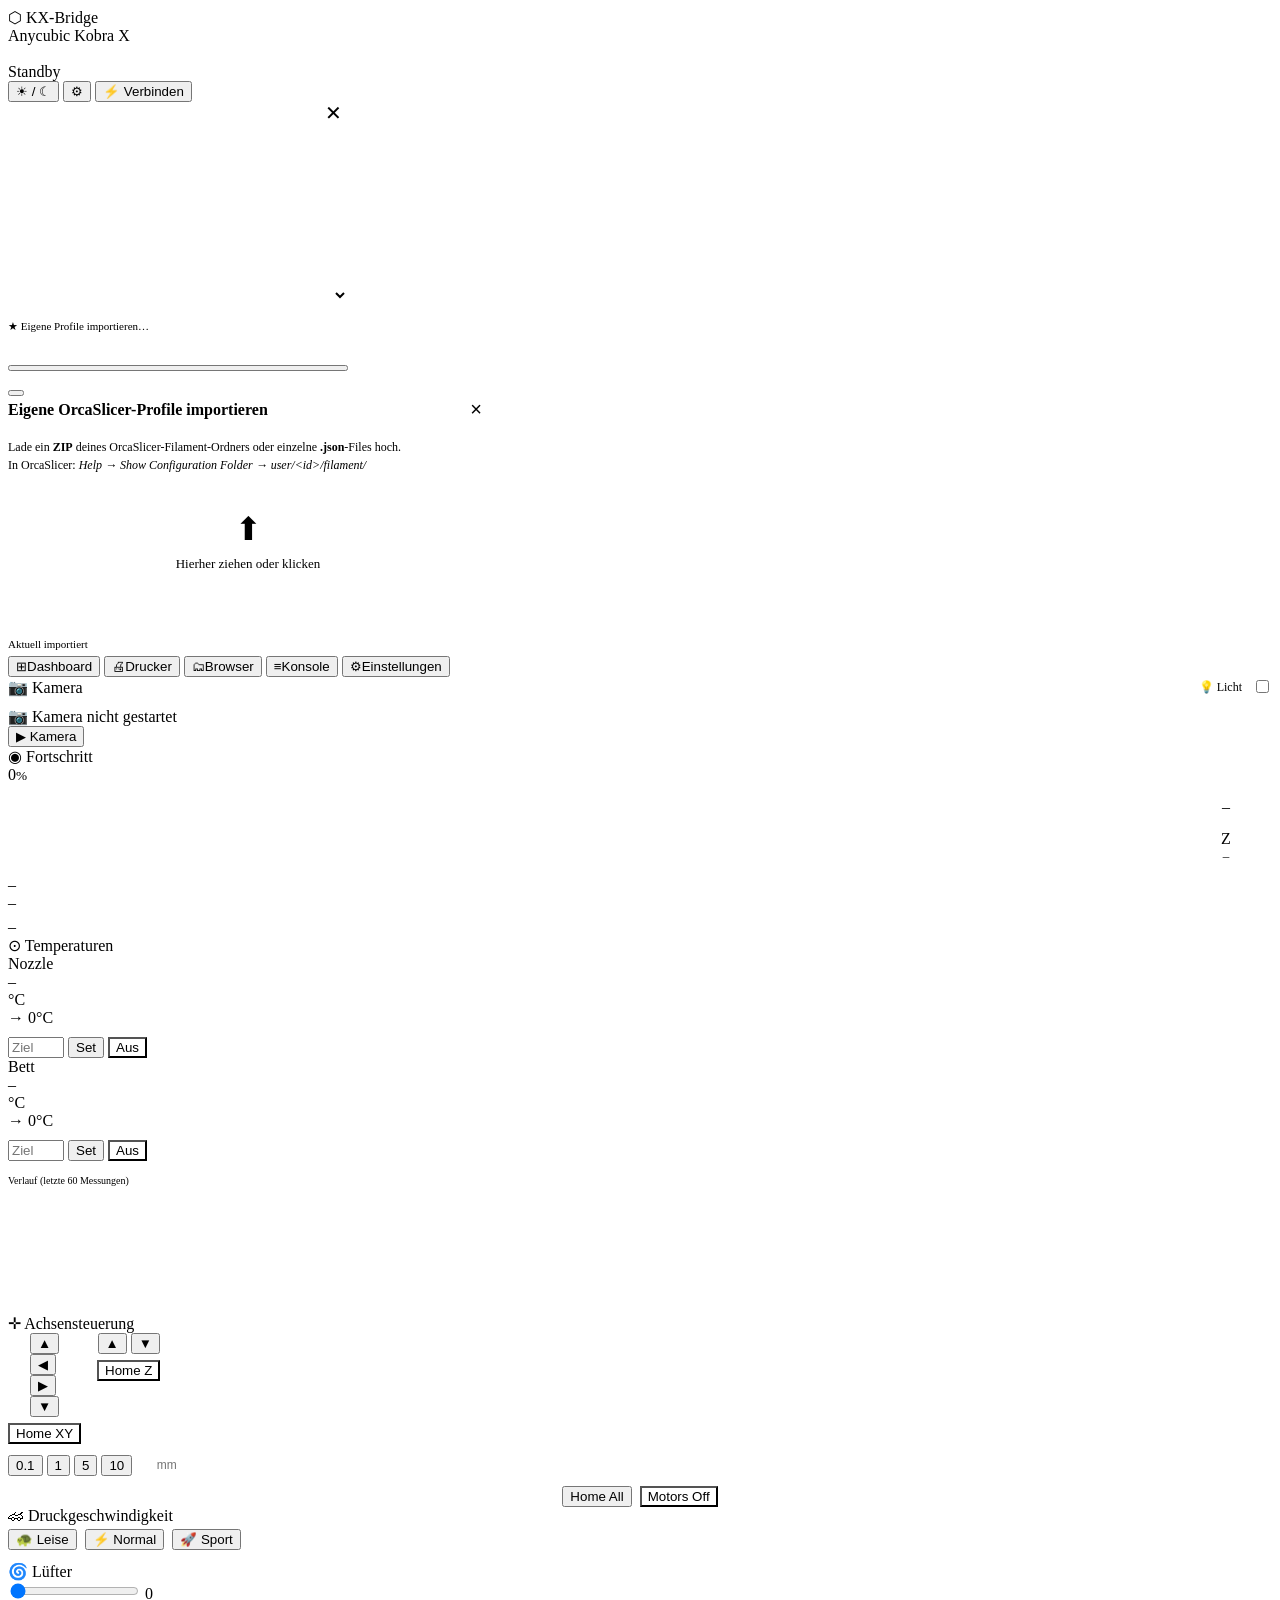
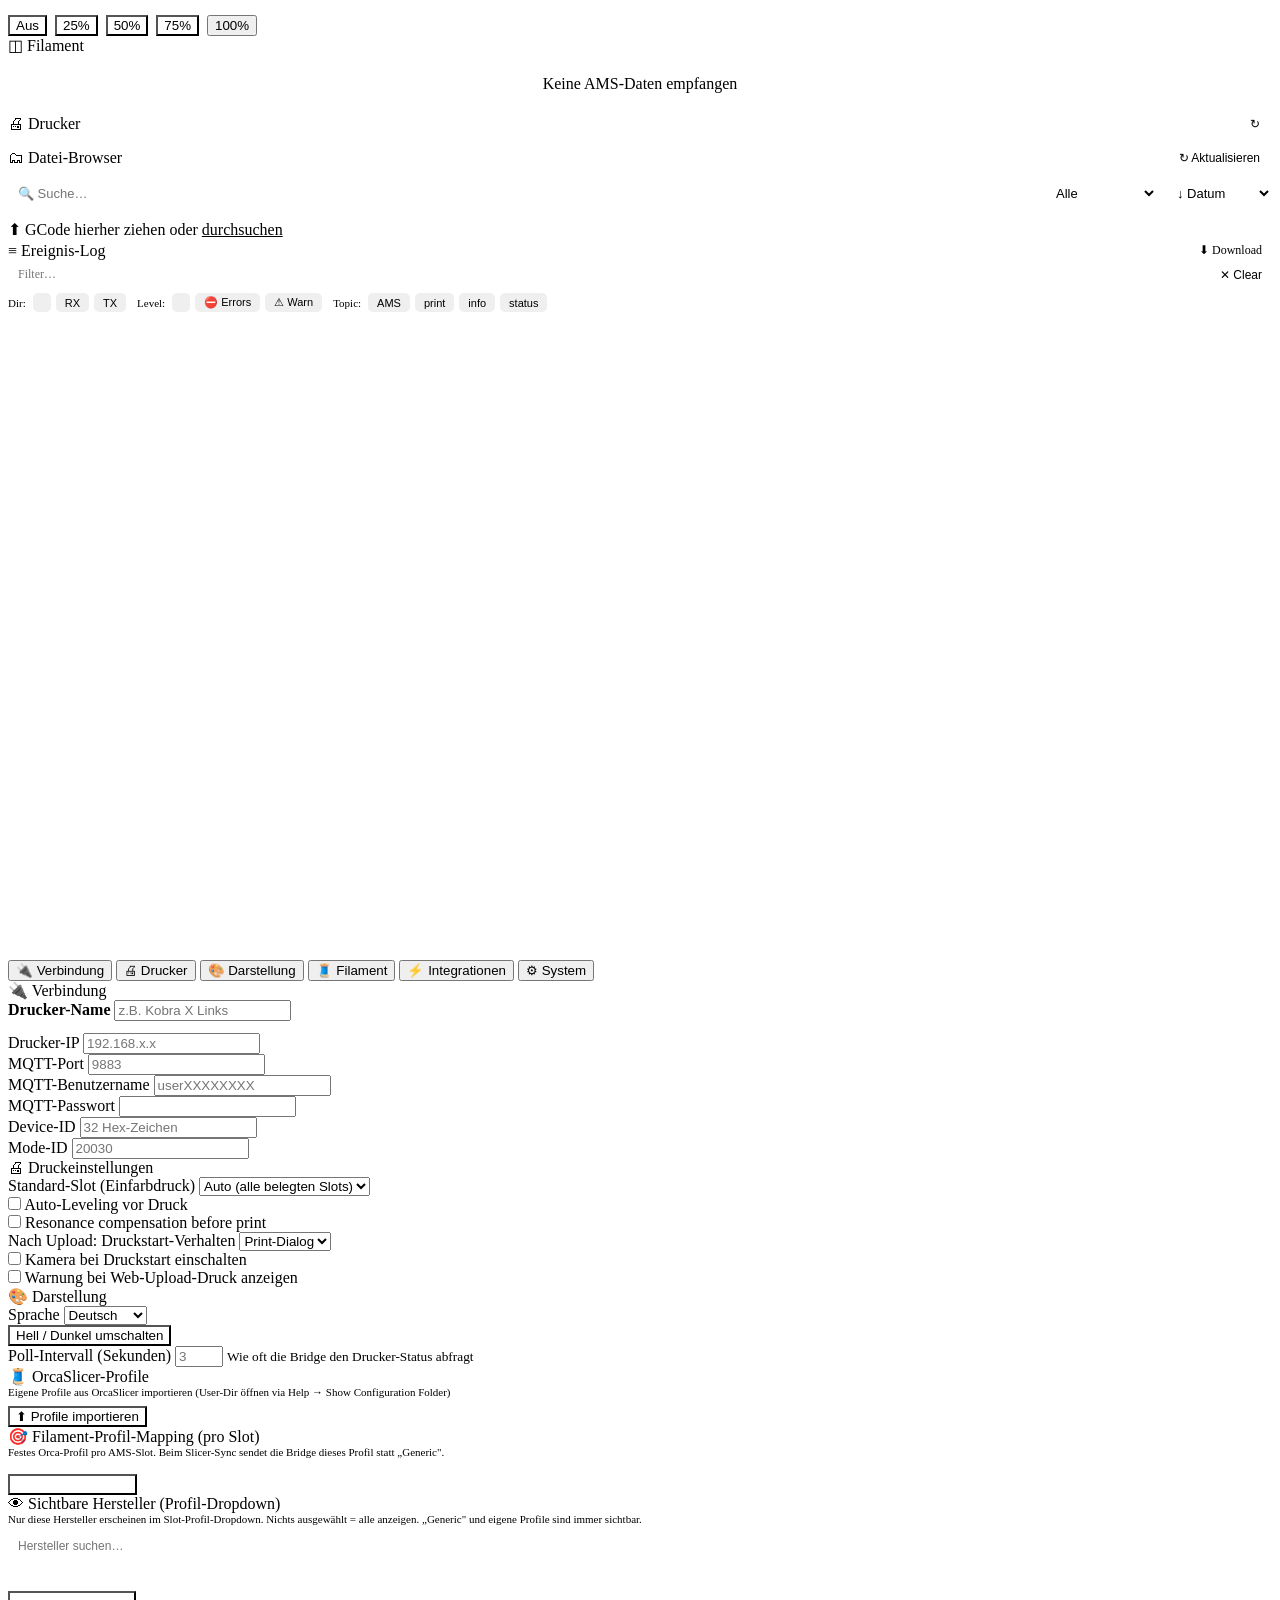
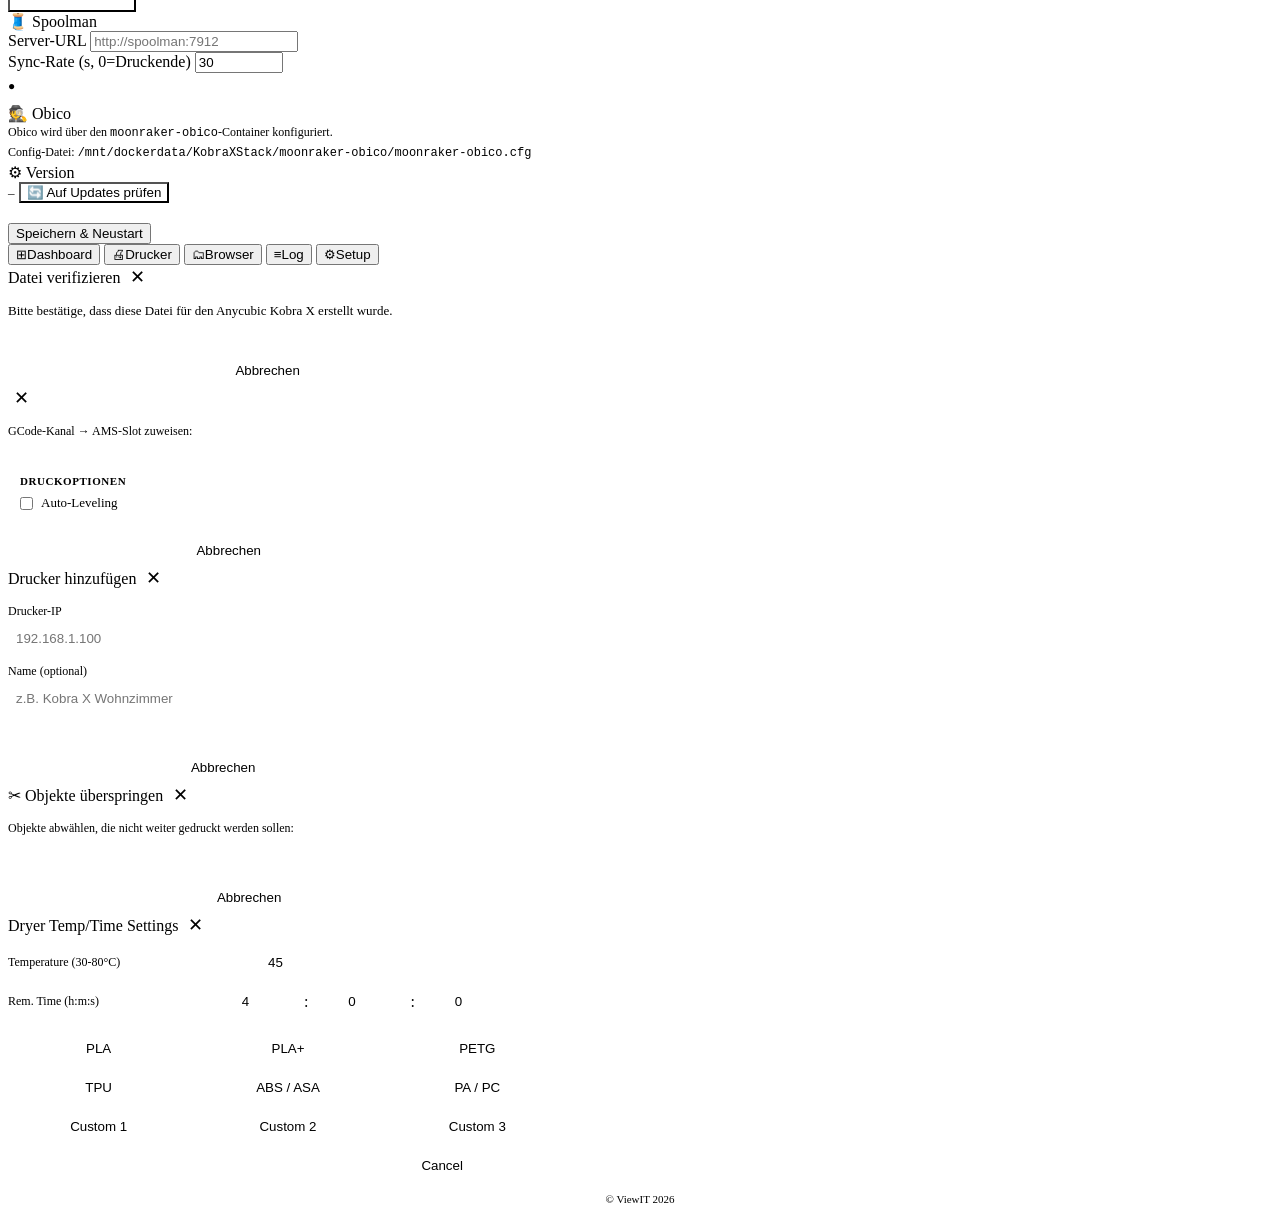
==== commit 786fa08c: "fix: dashboard reprint slot-shift, startup IP log, resonance compensation toggle - Dashboard reprint" ====
--- a/web/themes/default/index.html
+++ b/web/themes/default/index.html
@@ -509,6 +509,10 @@
                 <input type="checkbox" id="s-auto-leveling" style="width:auto;margin:0">
                 <label id="lbl-auto-leveling" style="margin:0;cursor:pointer" for="s-auto-leveling">Auto-Leveling vor Druck</label>
               </div>
+              <div class="modal-field" style="flex-direction:row;align-items:center;gap:10px">
+                <input type="checkbox" id="s-vibration-compensation" style="width:auto;margin:0">
+                <label id="lbl-vibration-compensation" style="margin:0;cursor:pointer" for="s-vibration-compensation">Resonance compensation before print</label>
+              </div>
               <div class="modal-field">
                 <label id="lbl-file-ready-mode">Nach Upload: Druckstart-Verhalten</label>
                 <select id="s-file-ready-mode">
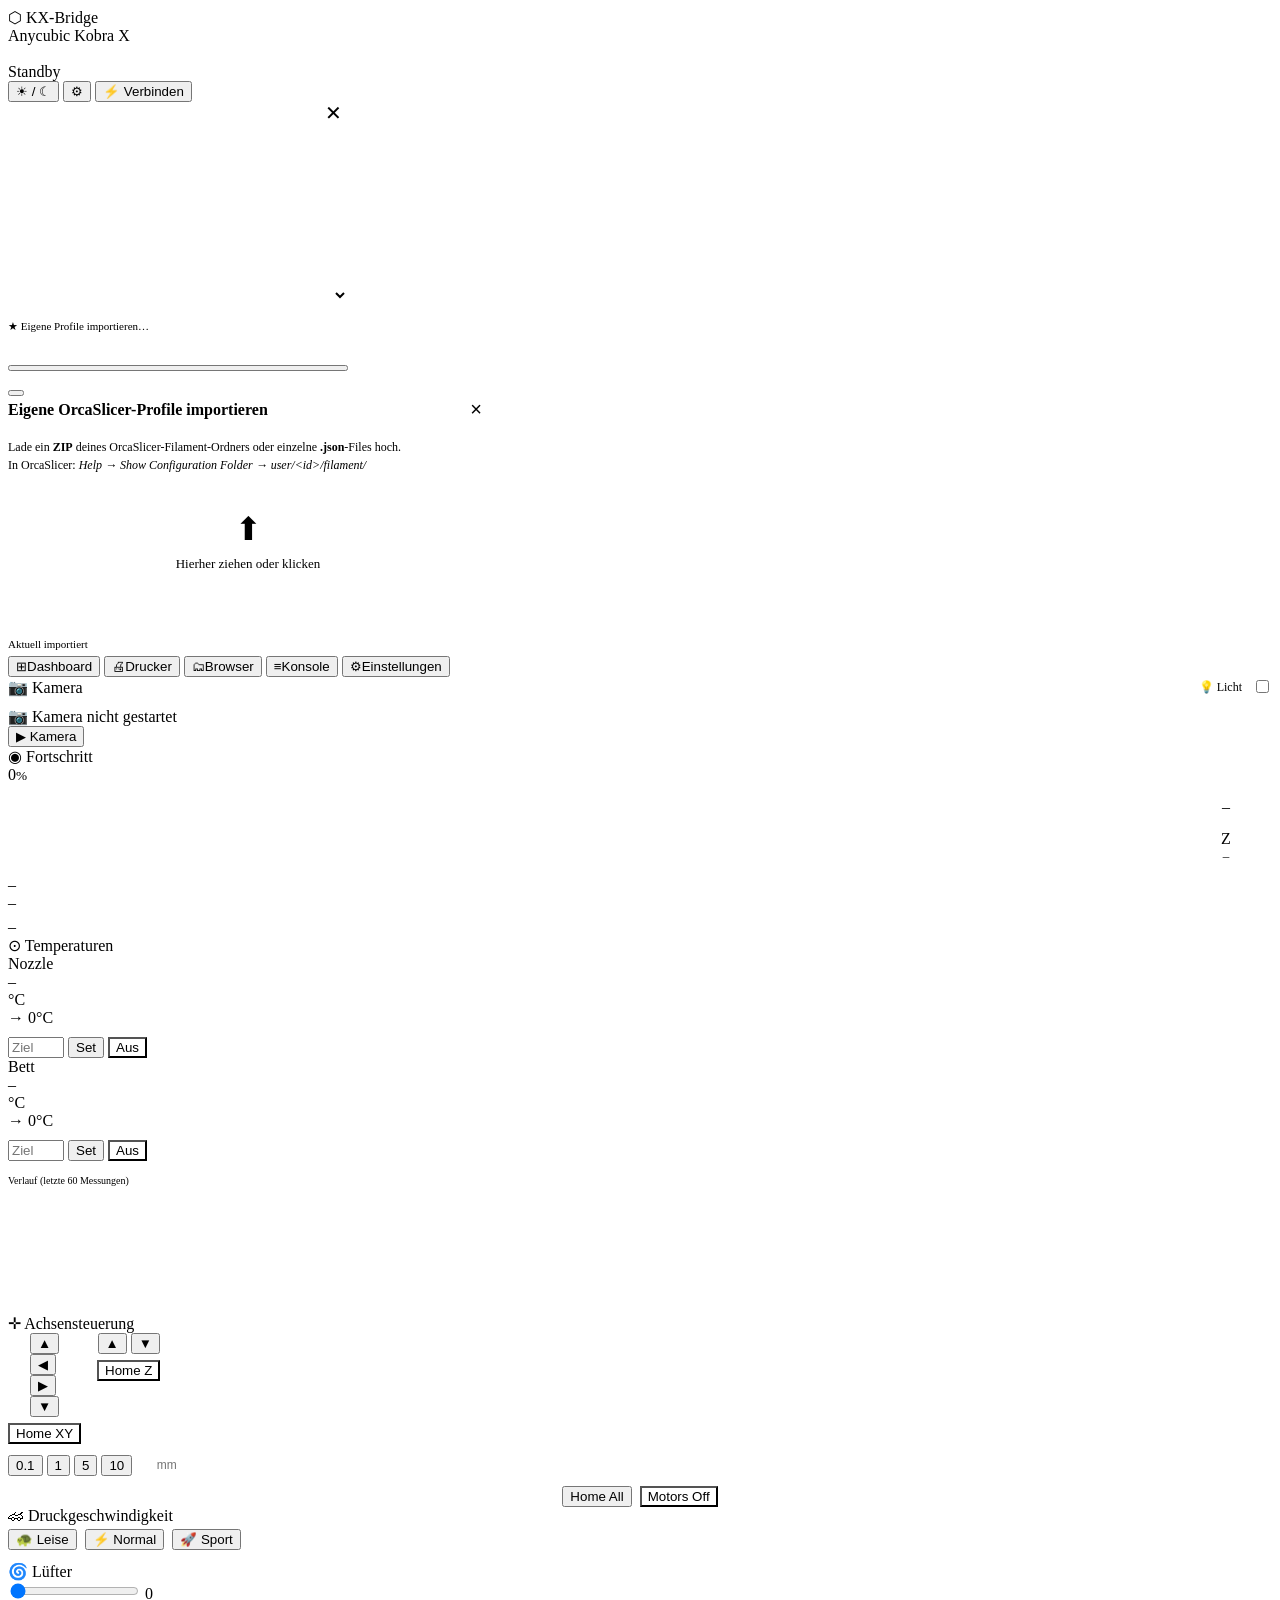
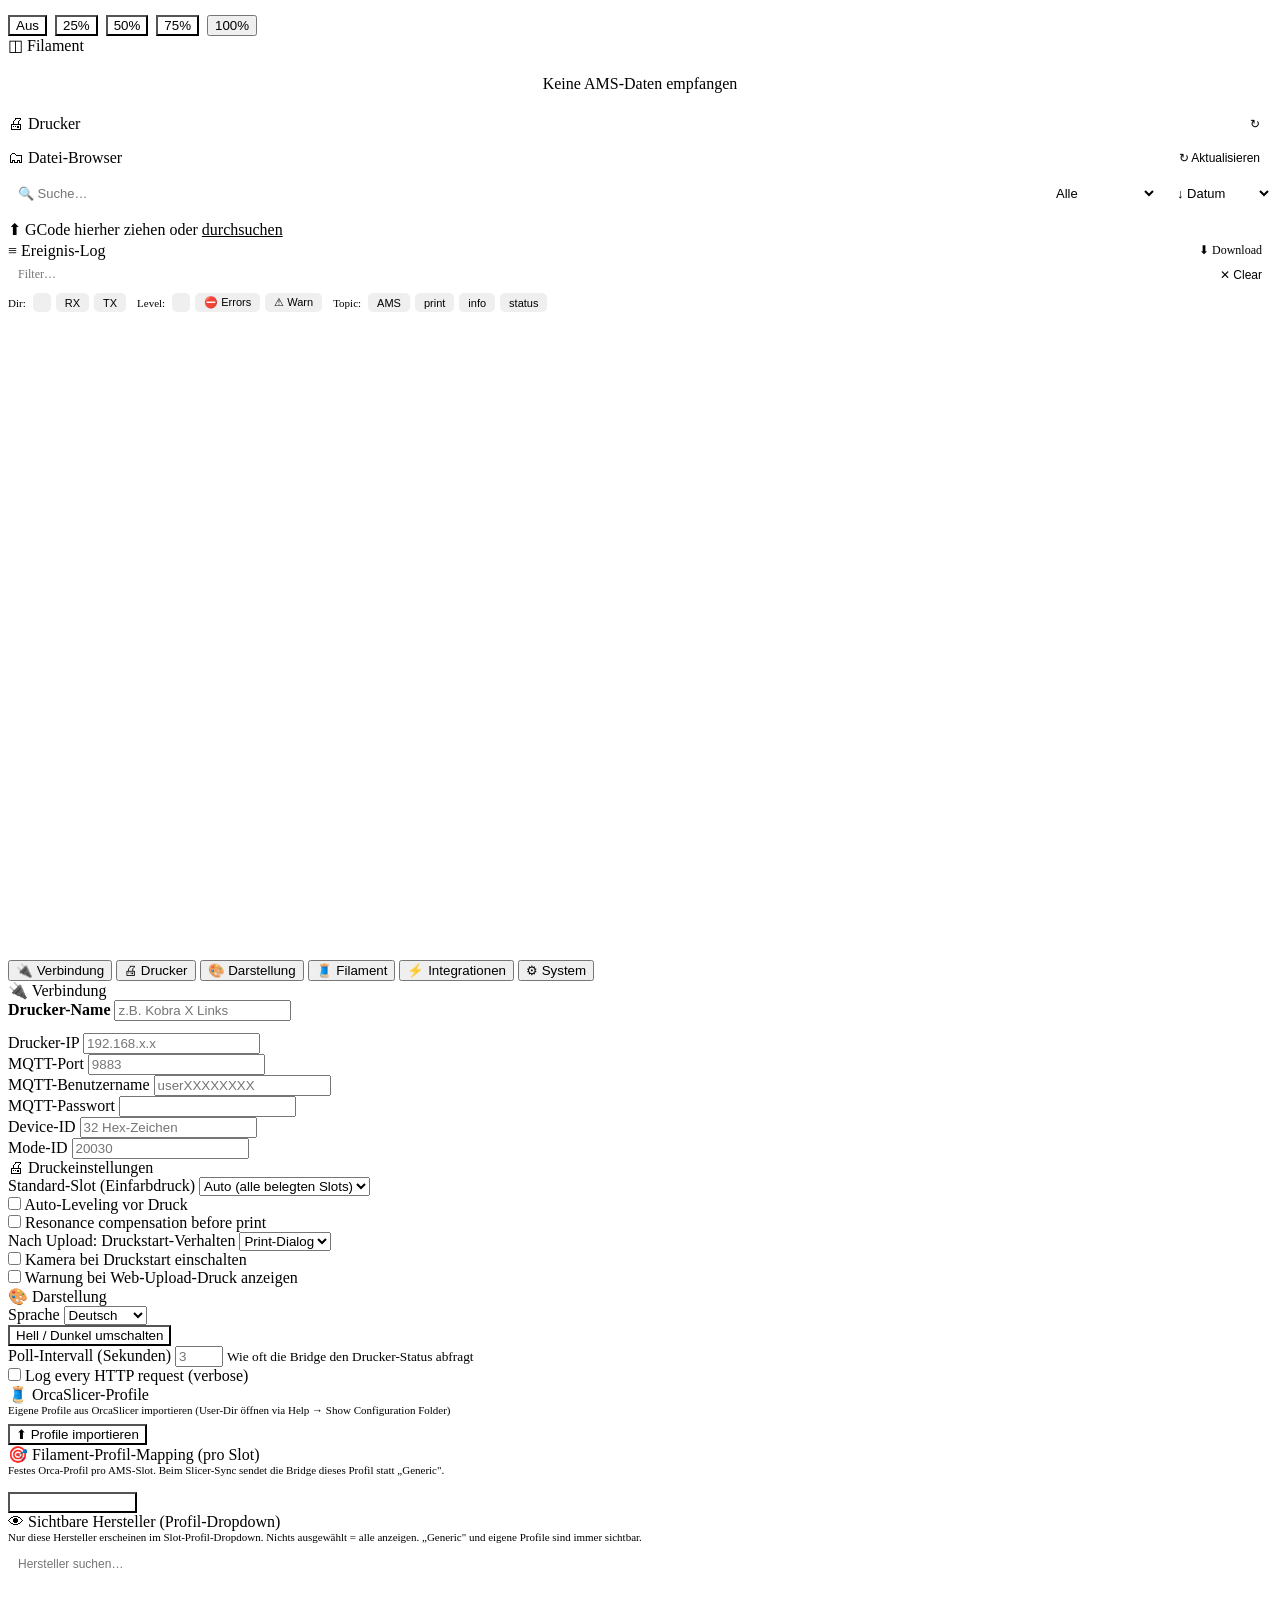
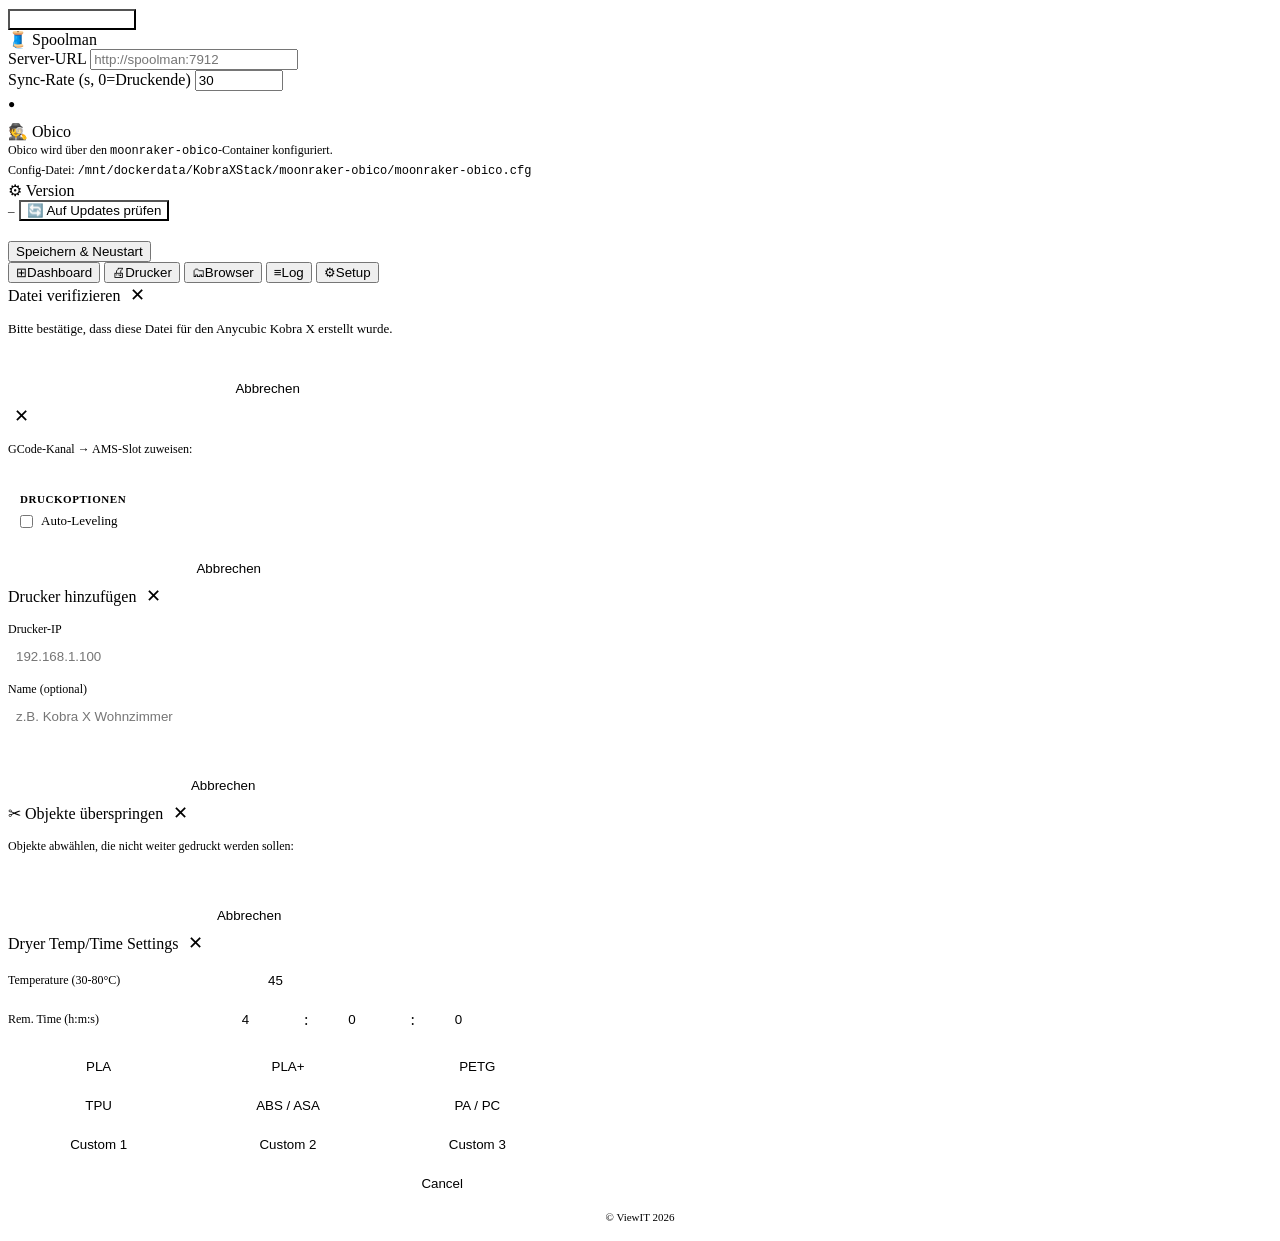
==== commit b541aafc: "feat(settings): make the HTTP access log toggleable in the UI Previous commit hard-disabled aiohttp'" ====
--- a/web/themes/default/index.html
+++ b/web/themes/default/index.html
@@ -554,6 +554,10 @@
                 <input type="number" id="s-poll-interval" min="1" max="60" step="1" placeholder="3" oninput="onPollIntervalInput()">
                 <small style="color:var(--txt2)" id="lbl-poll-hint">Wie oft die Bridge den Drucker-Status abfragt</small>
               </div>
+              <div class="modal-field" style="flex-direction:row;align-items:center;gap:10px">
+                <input type="checkbox" id="s-verbose-http-log" style="width:auto;margin:0">
+                <label id="lbl-verbose-http-log" style="margin:0;cursor:pointer" for="s-verbose-http-log">Log every HTTP request (verbose)</label>
+              </div>
             </div>
           </div>
 
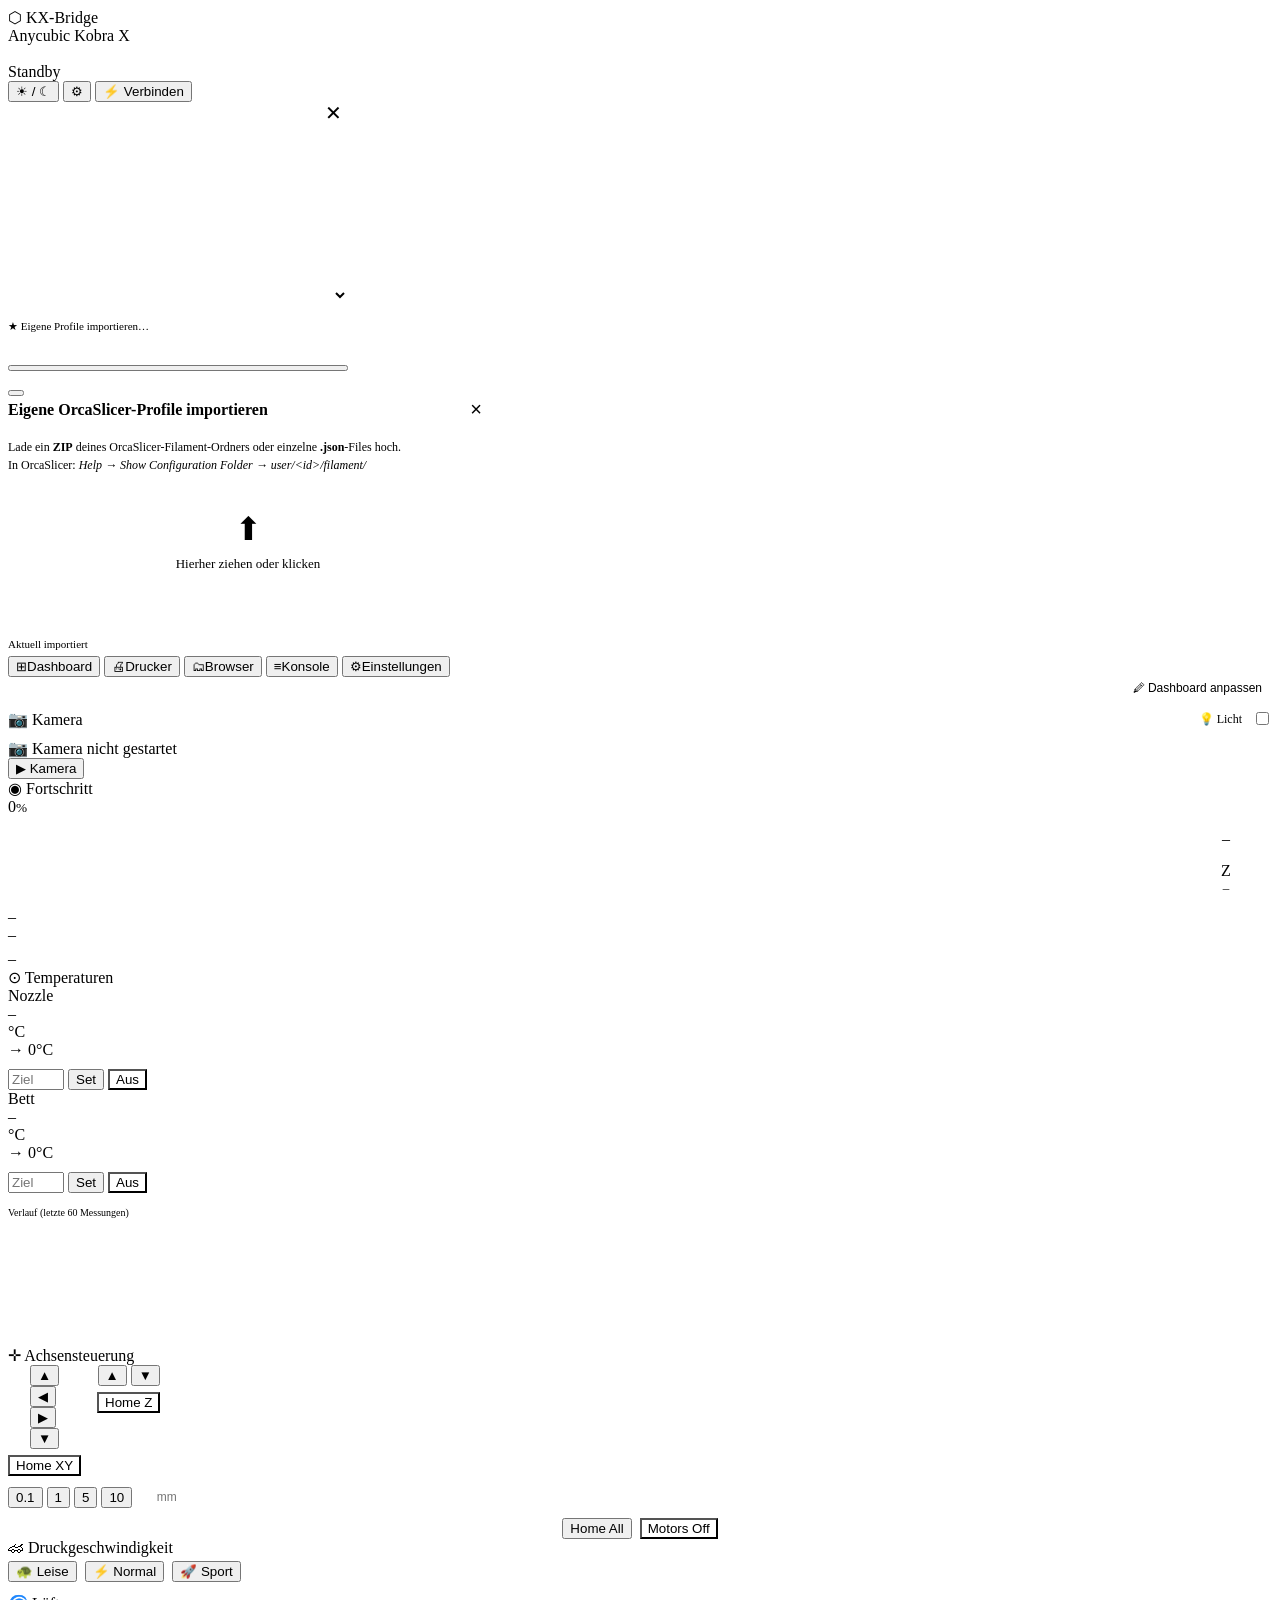
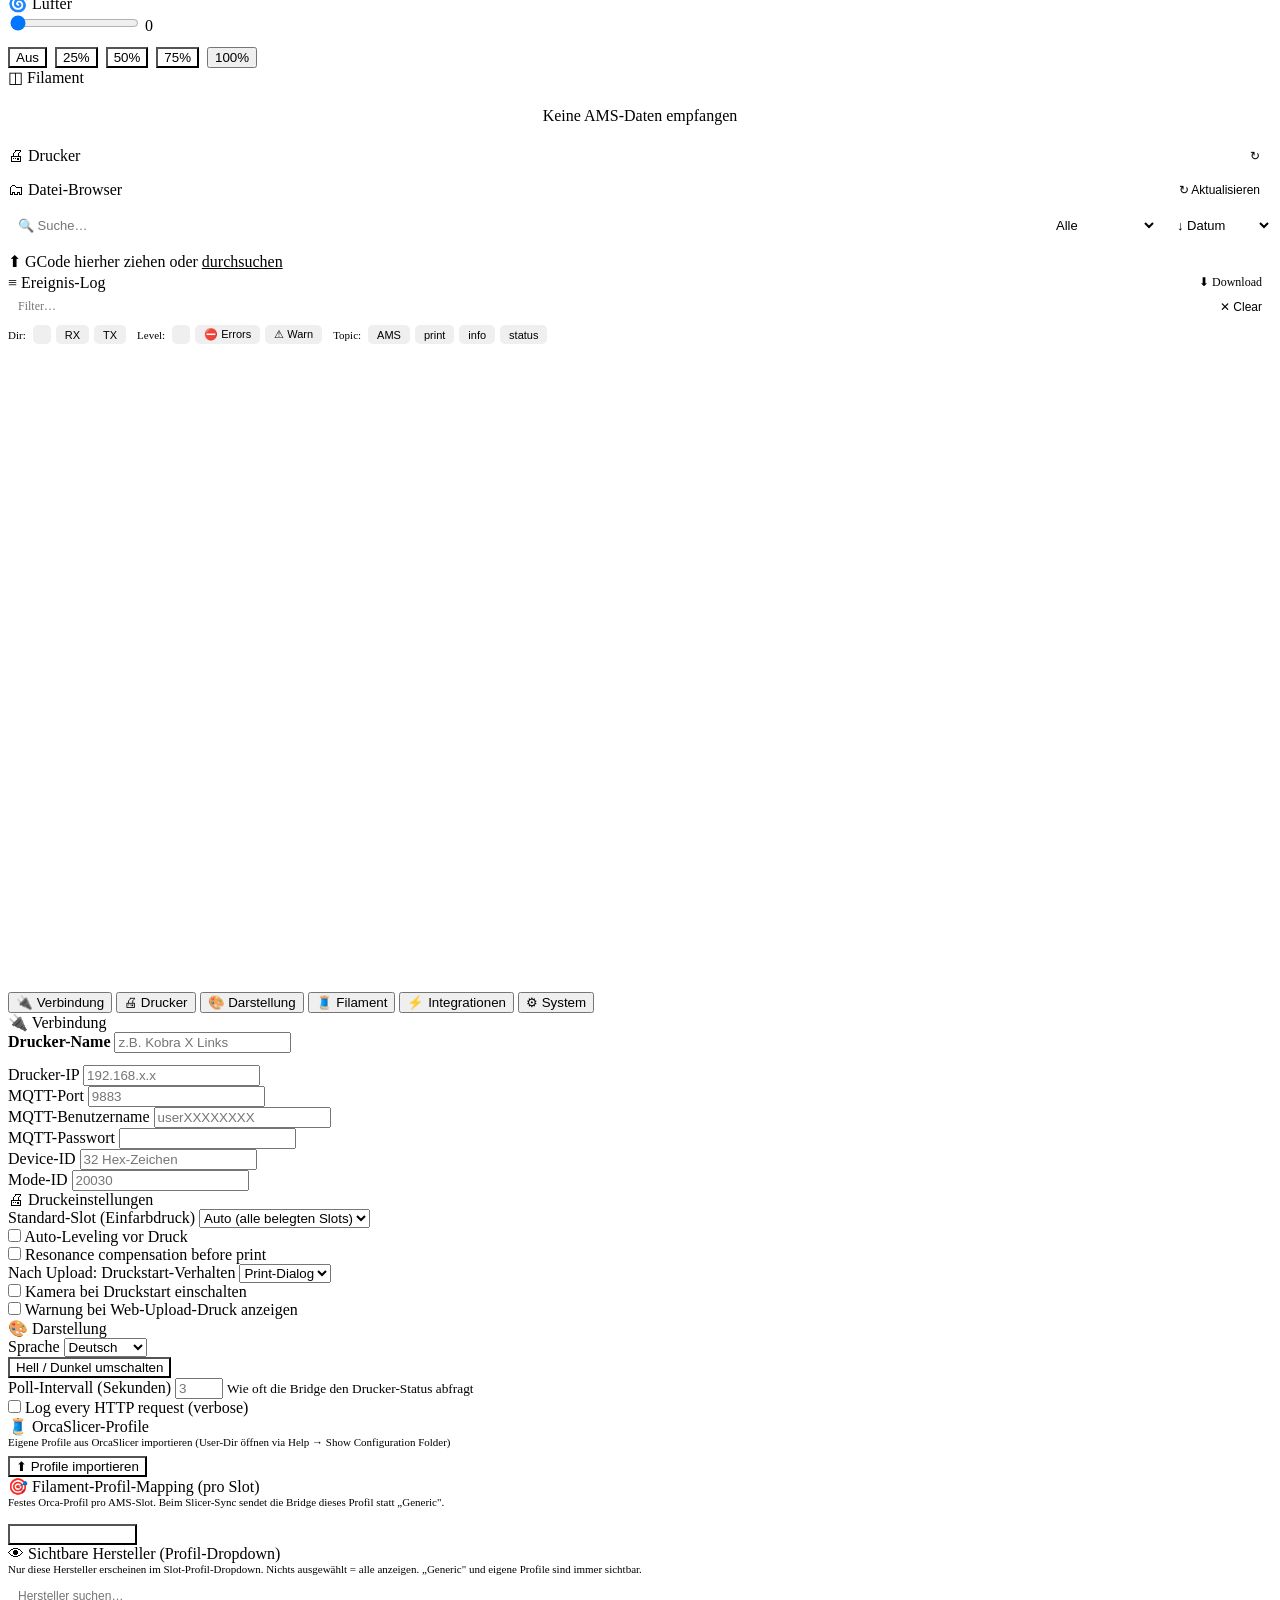
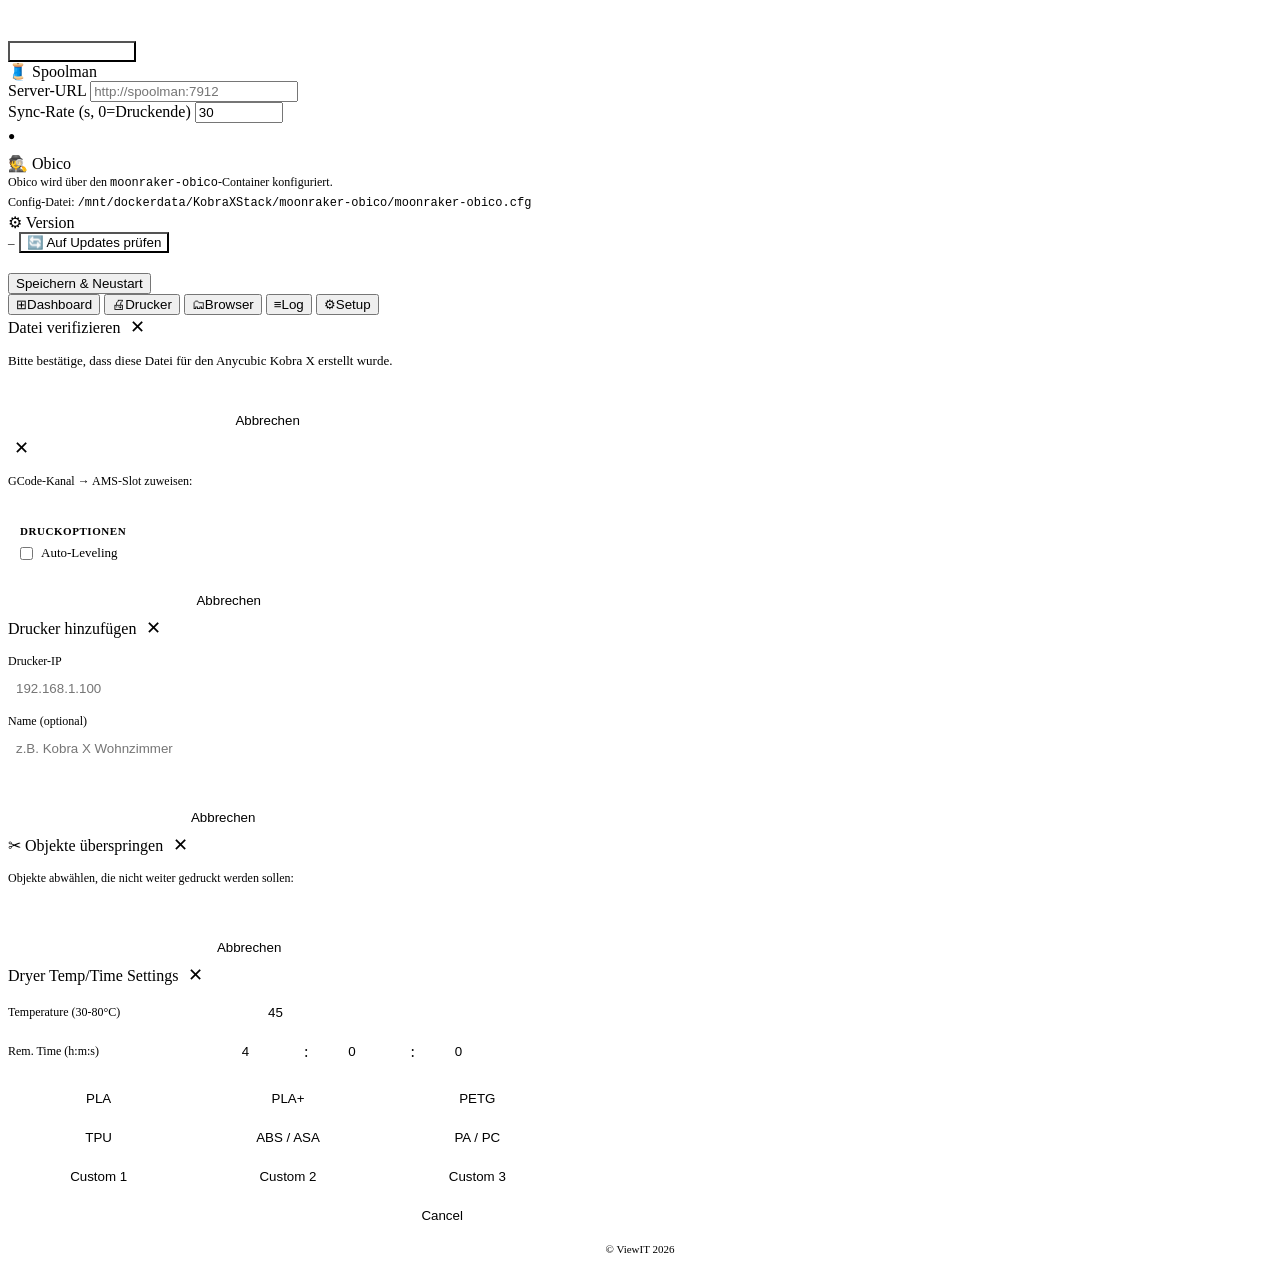
==== commit cd4a8ce4: "feat(dashboard): show printer pause reason on the dashboard" ====
--- a/web/themes/default/index.html
+++ b/web/themes/default/index.html
@@ -6,10 +6,13 @@
 <title>KX-Bridge</title>
 <link rel="stylesheet" href="/kx/ui/style.css">
 <link rel="stylesheet" href="/kx/ui/lib/pickr-nano.min.css">
+<link rel="stylesheet" href="/kx/ui/lib/gridstack.min.css">
 <script src="/kx/ui/lib/pickr.min.js"></script>
+<script src="/kx/ui/lib/gridstack-all.min.js"></script>
 <body>
 
 <div id="conn-error-banner" style="display:none;background:#c0392b;color:#fff;padding:10px 18px;font-size:14px;text-align:center;position:sticky;top:0;z-index:999;"></div>
+<div id="pause-msg-banner" style="display:none;background:#b8860b;color:#fff;padding:10px 18px;font-size:14px;text-align:center;position:sticky;top:0;z-index:997;"></div>
 <div id="file-ready-banner" style="display:none;background:#1a6e3c;color:#fff;padding:10px 18px;font-size:14px;text-align:center;position:sticky;top:0;z-index:998;display:none;align-items:center;justify-content:center;gap:12px;flex-wrap:wrap">
   <span>📄 <span id="file-ready-name"></span></span>
   <button id="file-ready-btn" onclick="startReadyFile()"
@@ -137,9 +140,19 @@
   <main>
     <!-- ═══ DASHBOARD ═══ -->
     <div class="panel active" id="panel-dashboard">
-      <div class="grid">
+      <div id="dash-toolbar" style="display:flex;justify-content:flex-end;align-items:center;gap:8px;margin-bottom:10px">
+        <select id="dash-preset" onchange="applyDashPreset(this.value)" style="display:none;padding:4px 8px;font-size:12px;background:var(--raised);color:var(--txt);border:1px solid var(--border);border-radius:6px">
+          <option value="standard" id="dash-preset-standard">Standard</option>
+          <option value="wide89" id="dash-preset-wide89">Desktop breit</option>
+        </select>
+        <button id="dash-preset-delete-btn" onclick="deleteCurrentDashPreset()" style="display:none;padding:4px 10px;font-size:12px;background:var(--raised);color:var(--err);border:1px solid var(--border);border-radius:6px;cursor:pointer">🗑</button>
+        <button id="dash-preset-save-btn" onclick="saveCurrentAsDashPreset()" style="display:none;padding:4px 10px;font-size:12px;background:var(--raised);color:var(--txt2);border:1px solid var(--border);border-radius:6px;cursor:pointer">💾 <span id="dash-lbl-save-preset">Als Preset speichern</span></button>
+        <button id="dash-reset-btn" onclick="resetDashLayout()" style="display:none;padding:4px 10px;font-size:12px;background:var(--raised);color:var(--txt2);border:1px solid var(--border);border-radius:6px;cursor:pointer">↺ <span id="dash-lbl-reset">Zurücksetzen</span></button>
+        <button id="dash-edit-btn" onclick="toggleDashEdit()" style="padding:4px 10px;font-size:12px;background:var(--raised);color:var(--txt2);border:1px solid var(--border);border-radius:6px;cursor:pointer">🖉 <span id="dash-lbl-edit">Dashboard anpassen</span></button>
+      </div>
+      <div class="grid-stack" id="dash-grid">
         <!-- Kamera -->
-        <div class="card" style="grid-column:1/-1">
+        <div class="card" id="card-camera" data-card="camera" gs-w="12" gs-h="7">
           <div style="display:flex;align-items:center;justify-content:space-between;margin-bottom:10px">
             <div class="card-title" style="margin-bottom:0"><span>📷</span> <span id="d-card-cam">Kamera</span></div>
             <div style="display:flex;align-items:center;gap:10px">
@@ -154,7 +167,7 @@
           <div class="cam-wrap" id="cam-wrap">
             <div class="cam-placeholder" id="cam-placeholder"><span id="cam-placeholder-txt">📷 Kamera nicht gestartet</span></div>
             <div class="cam-spinner" id="cam-spinner"></div>
-            <img id="cam-img" style="display:none;width:100%;height:auto" alt="Kamera">
+            <img id="cam-img" draggable="false" style="display:none;width:100%;height:auto" alt="Kamera">
             <div class="cam-overlay" id="cam-overlay" style="display:none">
               <div style="font-size:12px;color:#fff" id="cam-fname"></div>
             </div>
@@ -164,7 +177,7 @@
         </div>
 
         <!-- Fortschritt -->
-        <div class="card" style="grid-column:1/-1">
+        <div class="card" id="card-progress" data-card="progress" gs-w="12" gs-h="6">
           <div class="card-title"><span>◉</span> <span id="d-card-progress">Fortschritt</span></div>
           <img id="d-thumbnail" src="" alt="" style="display:none;width:100%;max-height:160px;object-fit:contain;border-radius:8px;background:#111;margin-bottom:10px">
           <div class="pct-big"><span id="d-pct">0</span><small>%</small></div>
@@ -210,7 +223,7 @@
         </div>
 
         <!-- Temperatursteuerung + Verlauf -->
-        <div class="card" style="grid-column:1/-1">
+        <div class="card" id="card-temps" data-card="temps" gs-w="6" gs-h="7">
           <div class="card-title"><span>⊙</span> <span id="d-card-temps">Temperaturen</span></div>
           <div class="temp-card-inner">
             <div class="temp-block">
@@ -253,7 +266,7 @@
         </div>
 
         <!-- Achsensteuerung -->
-        <div class="card">
+        <div class="card" id="card-motion" data-card="motion" gs-w="6" gs-h="7">
           <div class="card-title"><span>✛</span> <span id="ptitle-motion-xy">Achsensteuerung</span></div>
           <div style="display:flex;gap:16px;align-items:flex-start;flex-wrap:wrap">
             <!-- XY -->
@@ -301,7 +314,7 @@
         </div>
 
         <!-- Print Speed -->
-        <div class="card">
+        <div class="card" id="card-speed" data-card="speed" gs-w="6" gs-h="3">
           <div class="card-title"><span>🏎</span> <span id="d-card-speed">Druckgeschwindigkeit</span></div>
           <div style="display:flex;gap:8px;margin-top:4px">
             <button class="spd-btn" id="d-spd-1" onclick="setSpeed(1)">
@@ -323,7 +336,7 @@
         </div>
 
         <!-- Lüfter -->
-        <div class="card">
+        <div class="card" id="card-fan" data-card="fan" gs-w="6" gs-h="3">
           <div class="card-title"><span>🌀</span> <span id="d-card-lightfan">Lüfter</span></div>
           <div class="slider-row">
             <input type="range" class="slider" min="0" max="100" value="0" id="d-fan" oninput="document.getElementById('d-fan-val').textContent=this.value" onchange="setFan()">
@@ -338,18 +351,19 @@
           </div>
         </div>
 
-        <div id="d-ace-dry-wrap" style="display:none">
-          <div id="d-ace-dry-grid" style="display:contents"></div>
-        </div>
-
         <!-- AMS -->
-        <div class="card" style="grid-column:1/-1" id="d-ams-card">
+        <div class="card" id="d-ams-card" data-card="ams" gs-w="12" gs-h="4">
           <div class="card-title"><span>◫</span> <span id="d-card-ams">Filament</span></div>
           <div class="ams-slots" id="ams-slots">
             <div style="grid-column:1/-1;text-align:center;color:var(--txt2);padding:20px" id="ams-no-data">Keine AMS-Daten empfangen</div>
           </div>
         </div>
       </div>
+      <!-- ACE-Trocknung: außerhalb des GridStack-Grids, per Drucker-State eingeblendet -->
+      <div id="d-ace-dry-wrap" class="grid" style="display:none;margin-top:16px">
+        <div id="d-ace-dry-grid" style="display:contents"></div>
+      </div>
+      <div id="dash-hidden-bar"></div>
     </div>
 
     <!-- ═══ CONSOLE ═══ -->
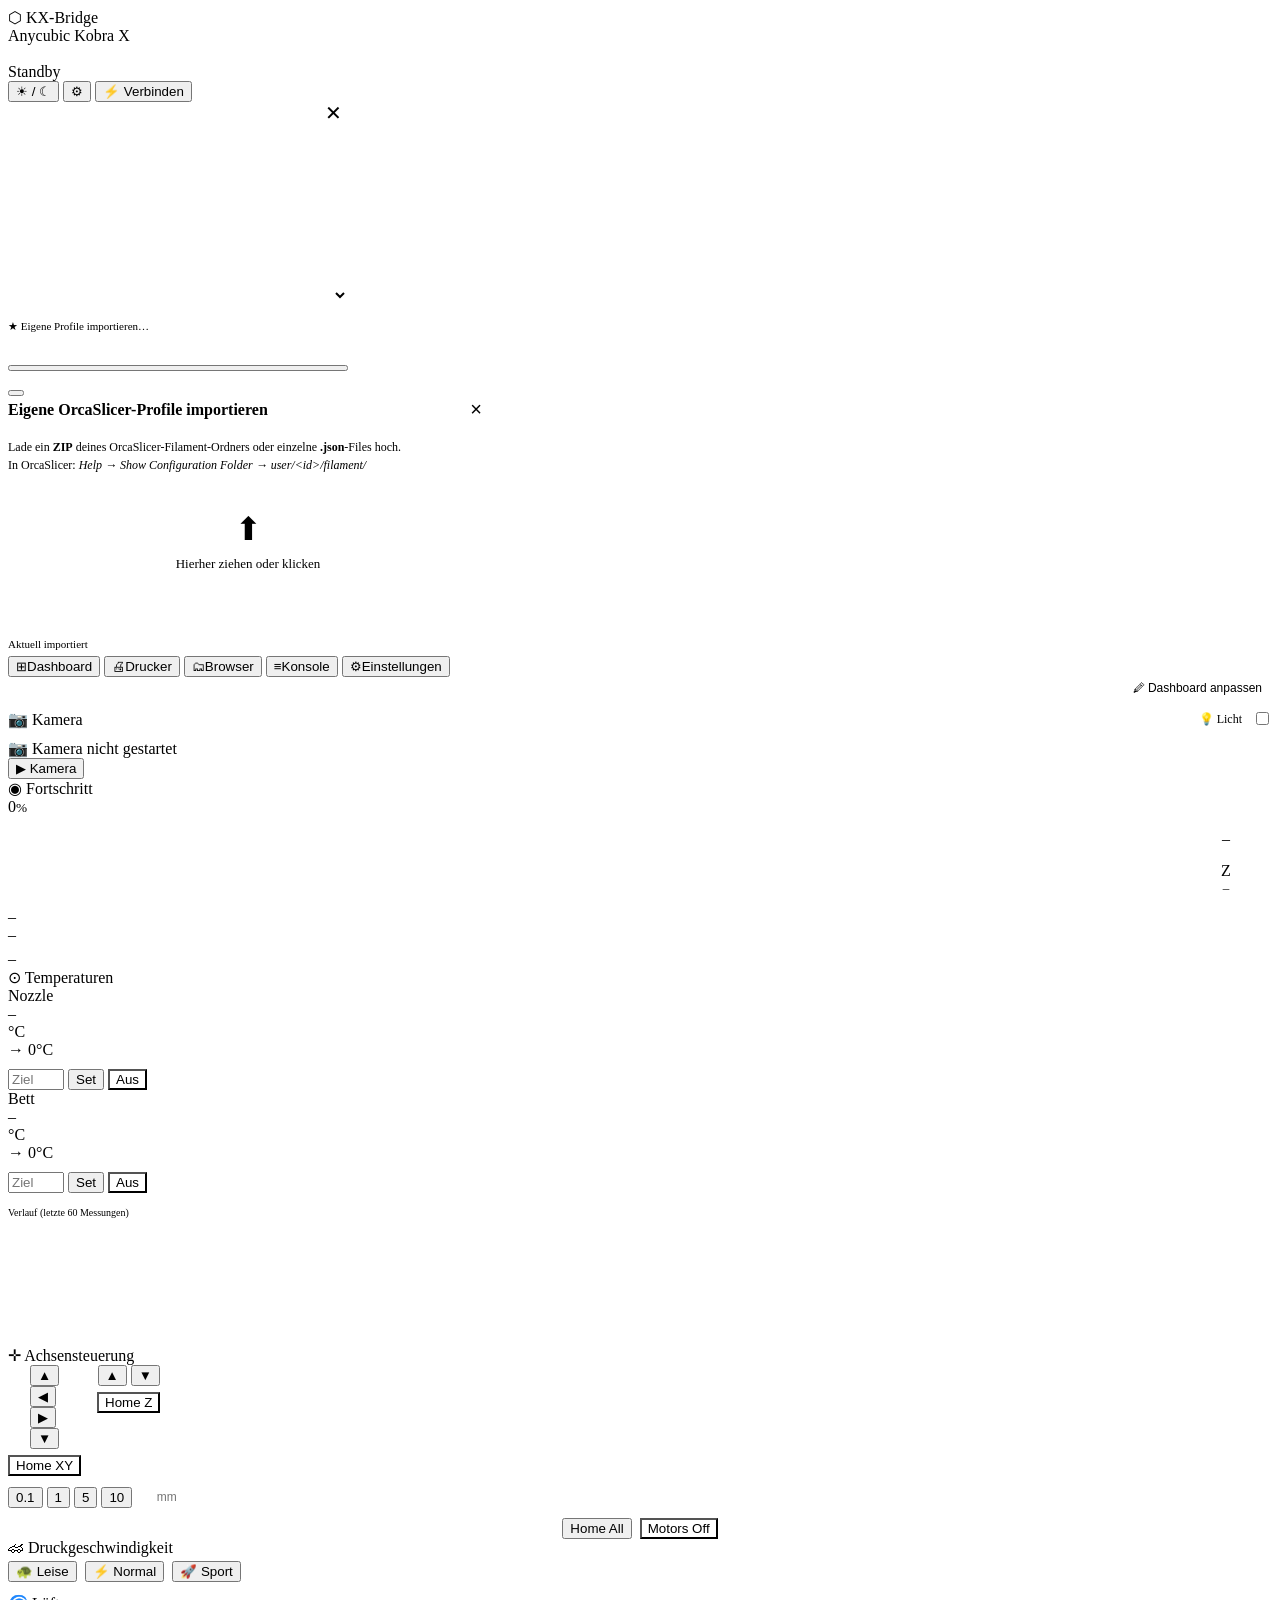
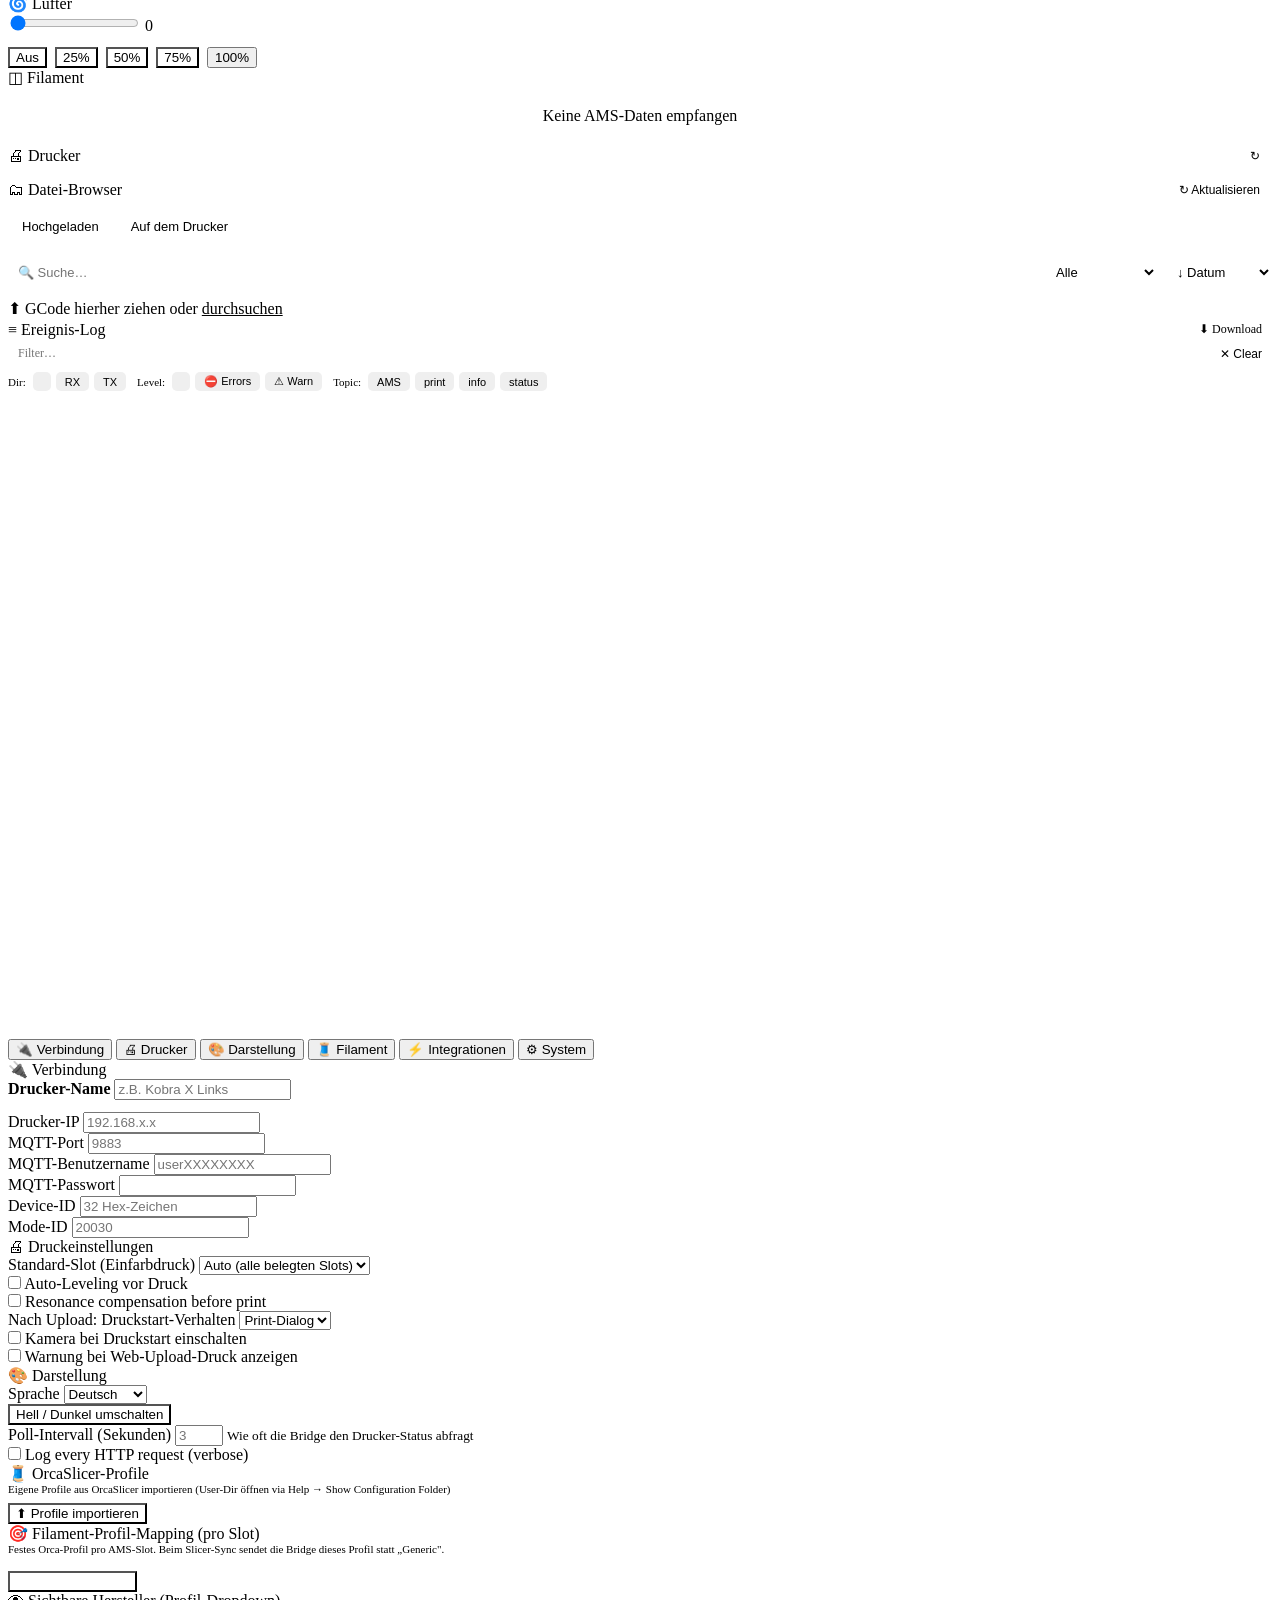
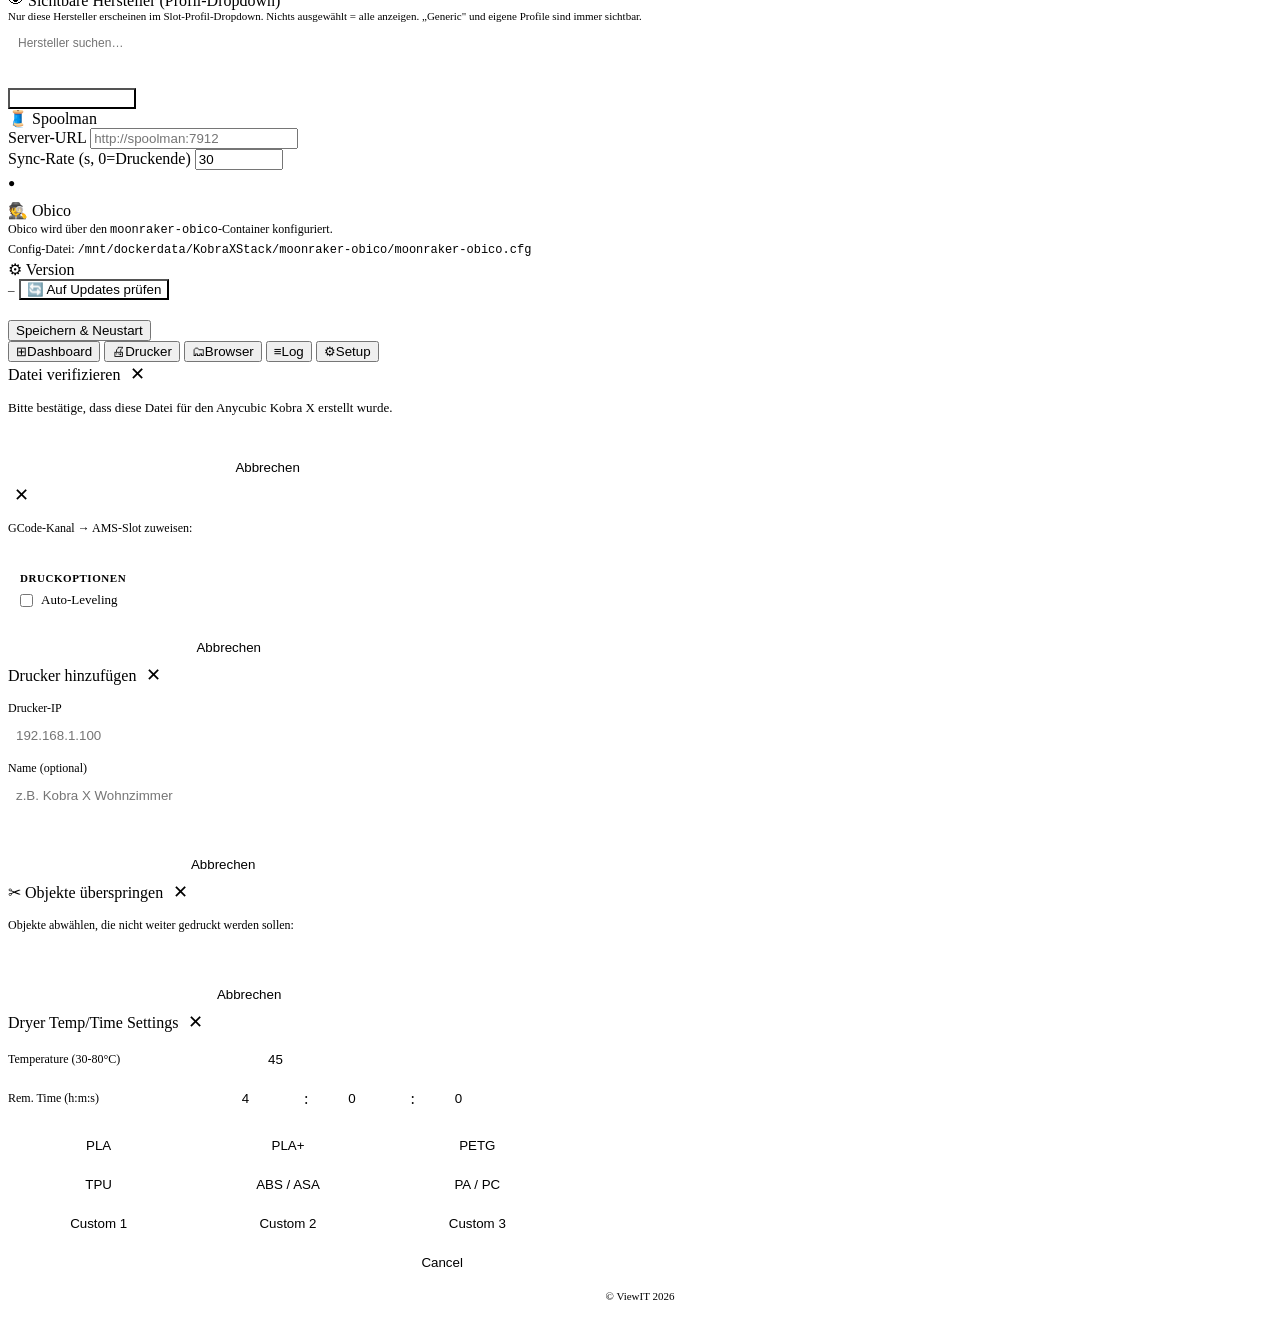
==== commit cbcb17f4: "feat(browser): add second tab for files on the printer's own storage The GCode browser previously on" ====
--- a/web/themes/default/index.html
+++ b/web/themes/default/index.html
@@ -388,36 +388,81 @@
           <span id="store-panel-title">🗂 Datei-Browser</span>
           <button id="store-refresh-btn" onclick="loadStore()" style="font-size:12px;padding:4px 12px;background:var(--raised);border:1px solid var(--border);border-radius:6px;color:var(--txt2);cursor:pointer">↻ Aktualisieren</button>
         </div>
-        <div style="display:flex;gap:8px;margin-bottom:12px;flex-wrap:wrap">
-          <input id="store-search" type="text" placeholder="🔍 Suche…" oninput="renderStore()"
-            style="flex:1;min-width:140px;padding:6px 10px;background:var(--raised);border:1px solid var(--border);border-radius:6px;color:var(--txt);font-size:13px">
-          <select id="store-filter" onchange="renderStore()"
-            style="padding:6px 8px;background:var(--raised);border:1px solid var(--border);border-radius:6px;color:var(--txt);font-size:13px">
-            <option value="all" id="sf-all">Alle</option>
-            <option value="completed" id="sf-ok">✓ Erfolgreich</option>
-            <option value="failed" id="sf-err">✗ Fehler</option>
-            <option value="never" id="sf-new">Neu</option>
-          </select>
-          <select id="store-sort" onchange="renderStore()"
-            style="padding:6px 8px;background:var(--raised);border:1px solid var(--border);border-radius:6px;color:var(--txt);font-size:13px">
-            <option value="date_desc" id="ss-date">↓ Datum</option>
-            <option value="name_asc" id="ss-name">A–Z Name</option>
-            <option value="duration_asc" id="ss-dur">⏱ Druckzeit</option>
-          </select>
-        </div>
-        <div id="store-upload-zone" onclick="document.getElementById('store-upload-input').click()"
-          ondragover="event.preventDefault();this.classList.add('drag-over')"
-          ondragleave="this.classList.remove('drag-over')"
-          ondrop="event.preventDefault();this.classList.remove('drag-over');uploadGcode(event.dataTransfer.files[0])">
-          <input type="file" id="store-upload-input" accept=".gcode,.bgcode"
-            style="display:none" onchange="uploadGcode(this.files[0]);this.value=''">
-          <span id="store-upload-icon">⬆</span>
-          <span id="store-upload-label"><span id="store-upload-label-prefix">GCode hierher ziehen oder </span><u id="store-upload-label-browse">durchsuchen</u></span>
-          <span id="store-upload-status" style="display:none"></span>
-        </div>
-        <div id="store-empty" style="display:none;color:var(--txt2);text-align:center;padding:40px 0;font-size:14px">
-        </div>
-        <div id="store-grid" style="display:grid;grid-template-columns:repeat(auto-fill,minmax(200px,1fr));gap:14px"></div>
+        <div class="browser-subtabs" style="display:flex;gap:4px;margin-bottom:14px;border-bottom:1px solid var(--border)">
+          <button class="browser-tab active" id="btab-uploaded" onclick="showBrowserTab('uploaded')"
+            style="padding:8px 14px;background:none;border:none;border-bottom:2px solid transparent;color:var(--txt2);cursor:pointer;font-size:13px">
+            <span id="btab-lbl-uploaded">Hochgeladen</span></button>
+          <button class="browser-tab" id="btab-printer" onclick="showBrowserTab('printer')"
+            style="padding:8px 14px;background:none;border:none;border-bottom:2px solid transparent;color:var(--txt2);cursor:pointer;font-size:13px">
+            <span id="btab-lbl-printer">Auf dem Drucker</span></button>
+        </div>
+
+        <div id="browser-group-uploaded" class="browser-group active">
+          <div style="display:flex;gap:8px;margin-bottom:12px;flex-wrap:wrap">
+            <input id="store-search" type="text" placeholder="🔍 Suche…" oninput="renderStore()"
+              style="flex:1;min-width:140px;padding:6px 10px;background:var(--raised);border:1px solid var(--border);border-radius:6px;color:var(--txt);font-size:13px">
+            <select id="store-filter" onchange="renderStore()"
+              style="padding:6px 8px;background:var(--raised);border:1px solid var(--border);border-radius:6px;color:var(--txt);font-size:13px">
+              <option value="all" id="sf-all">Alle</option>
+              <option value="completed" id="sf-ok">✓ Erfolgreich</option>
+              <option value="failed" id="sf-err">✗ Fehler</option>
+              <option value="never" id="sf-new">Neu</option>
+            </select>
+            <select id="store-sort" onchange="renderStore()"
+              style="padding:6px 8px;background:var(--raised);border:1px solid var(--border);border-radius:6px;color:var(--txt);font-size:13px">
+              <option value="date_desc" id="ss-date">↓ Datum</option>
+              <option value="name_asc" id="ss-name">A–Z Name</option>
+              <option value="duration_asc" id="ss-dur">⏱ Druckzeit</option>
+            </select>
+          </div>
+          <div id="store-upload-zone" onclick="document.getElementById('store-upload-input').click()"
+            ondragover="event.preventDefault();this.classList.add('drag-over')"
+            ondragleave="this.classList.remove('drag-over')"
+            ondrop="event.preventDefault();this.classList.remove('drag-over');uploadGcode(event.dataTransfer.files[0])">
+            <input type="file" id="store-upload-input" accept=".gcode,.bgcode"
+              style="display:none" onchange="uploadGcode(this.files[0]);this.value=''">
+            <span id="store-upload-icon">⬆</span>
+            <span id="store-upload-label"><span id="store-upload-label-prefix">GCode hierher ziehen oder </span><u id="store-upload-label-browse">durchsuchen</u></span>
+            <span id="store-upload-status" style="display:none"></span>
+          </div>
+          <div id="store-empty" style="display:none;color:var(--txt2);text-align:center;padding:40px 0;font-size:14px">
+          </div>
+          <div id="store-select-bar" style="display:none;align-items:center;gap:10px;margin-bottom:12px;flex-wrap:wrap">
+            <label style="display:flex;align-items:center;gap:6px;cursor:pointer;font-size:13px">
+              <input type="checkbox" id="store-select-all" onchange="storeToggleSelectAll(this.checked)">
+              <span id="store-lbl-select-all">Alle auswählen</span>
+            </label>
+            <span id="store-selected-count" style="color:var(--txt2);font-size:13px"></span>
+            <button id="store-delete-selected-btn" disabled onclick="storeDeleteSelected()"
+              style="font-size:12px;padding:4px 12px;background:var(--raised);border:1px solid var(--border);border-radius:6px;color:var(--err);cursor:pointer">
+              🗑 <span id="store-lbl-delete-selected">Auswahl löschen</span></button>
+            <button onclick="storeExitSelectMode()"
+              style="font-size:12px;padding:4px 12px;background:var(--raised);border:1px solid var(--border);border-radius:6px;color:var(--txt2);cursor:pointer">
+              <span id="store-lbl-exit-select">Abbrechen</span></button>
+          </div>
+          <div id="store-grid" style="display:grid;grid-template-columns:repeat(auto-fill,minmax(200px,1fr));gap:14px"></div>
+        </div>
+
+        <div id="browser-group-printer" class="browser-group">
+          <div id="printer-store-empty" style="display:none;color:var(--txt2);text-align:center;padding:40px 0;font-size:14px">
+          </div>
+          <div id="printer-store-error" style="display:none;color:var(--err);text-align:center;padding:20px 0;font-size:13px">
+          </div>
+          <div id="printer-store-select-bar" style="display:none;align-items:center;gap:10px;margin-bottom:12px;flex-wrap:wrap">
+            <label style="display:flex;align-items:center;gap:6px;cursor:pointer;font-size:13px">
+              <input type="checkbox" id="printer-store-select-all" onchange="printerFileToggleSelectAll(this.checked)">
+              <span id="printer-store-lbl-select-all">Alle auswählen</span>
+            </label>
+            <span id="printer-store-selected-count" style="color:var(--txt2);font-size:13px"></span>
+            <button id="printer-store-delete-selected-btn" disabled onclick="printerFileDeleteSelected()"
+              style="font-size:12px;padding:4px 12px;background:var(--raised);border:1px solid var(--border);border-radius:6px;color:var(--err);cursor:pointer">
+              🗑 <span id="printer-store-lbl-delete-selected">Auswahl löschen</span></button>
+            <button onclick="printerFileExitSelectMode()"
+              style="font-size:12px;padding:4px 12px;background:var(--raised);border:1px solid var(--border);border-radius:6px;color:var(--txt2);cursor:pointer">
+              <span id="printer-store-lbl-exit-select">Abbrechen</span></button>
+          </div>
+          <div id="printer-store-grid" style="display:grid;grid-template-columns:repeat(auto-fill,minmax(200px,1fr));gap:14px"></div>
+        </div>
       </div>
     </div>
 
